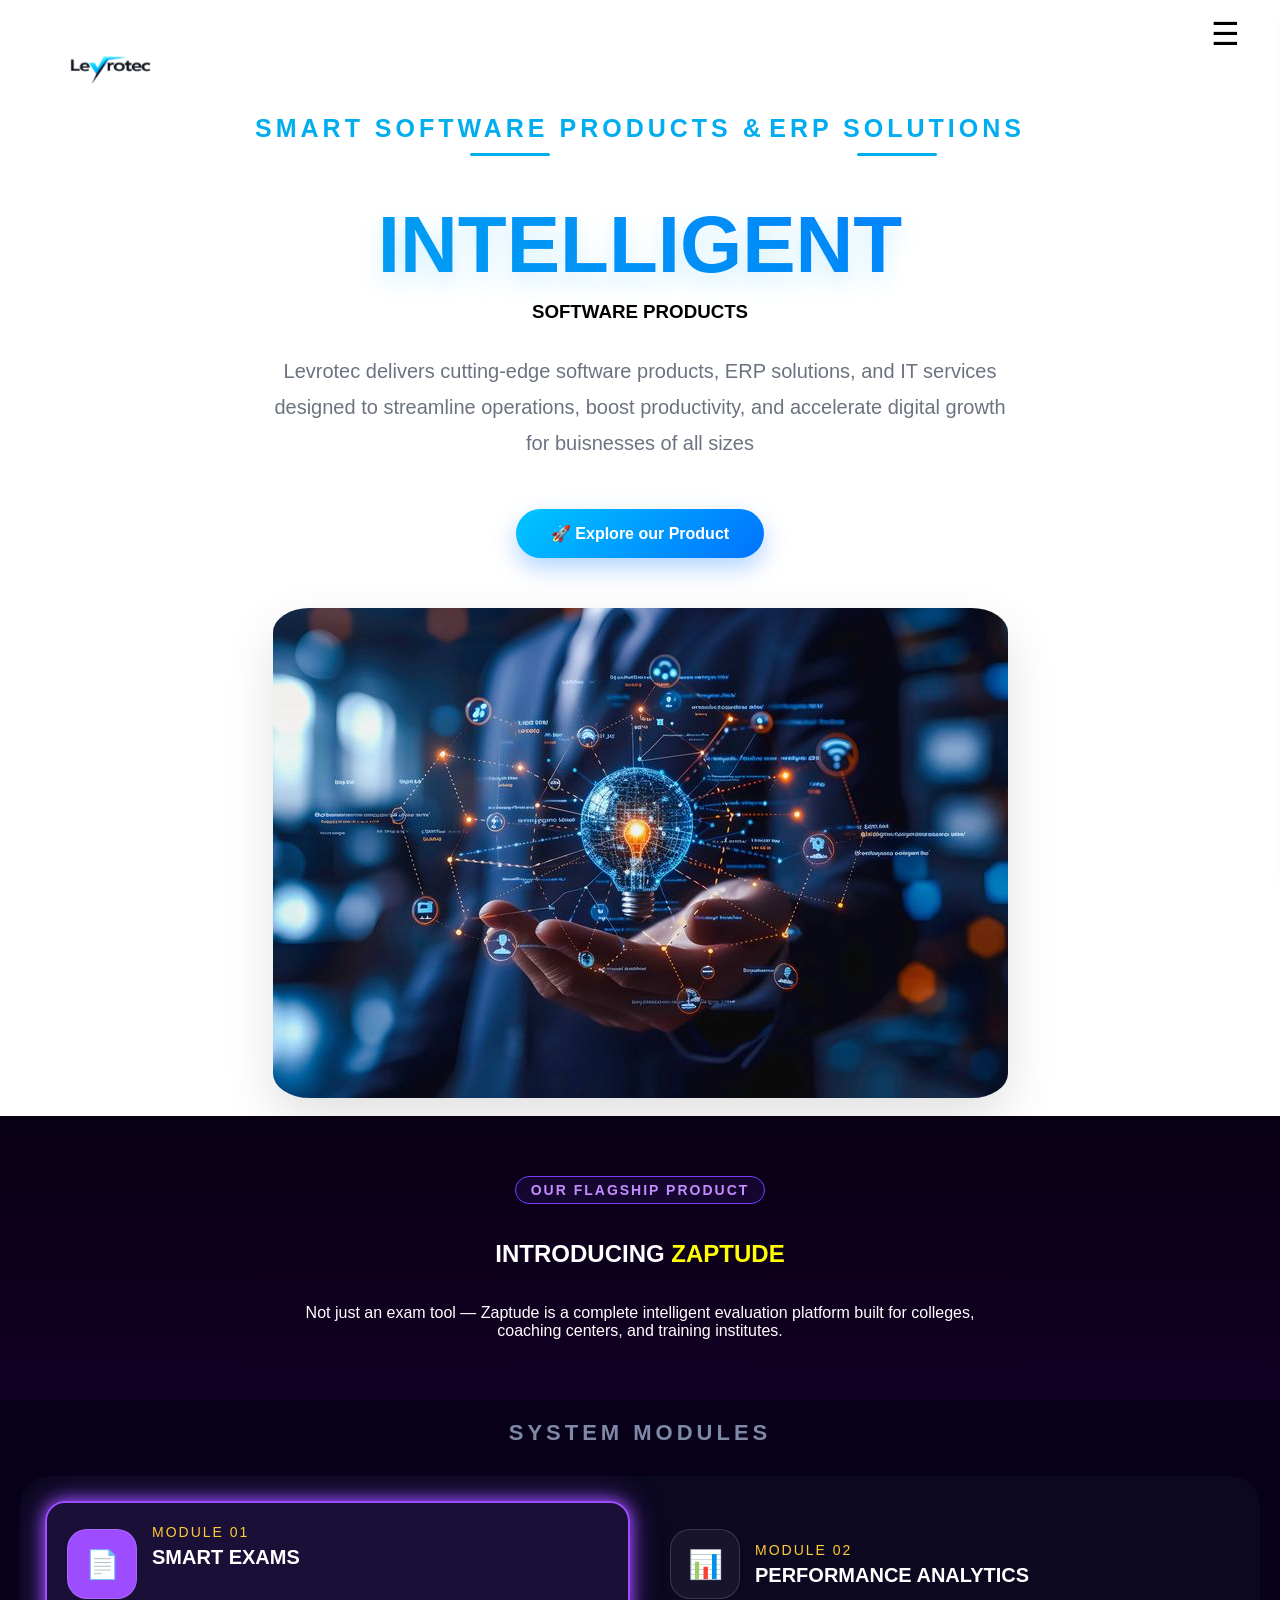
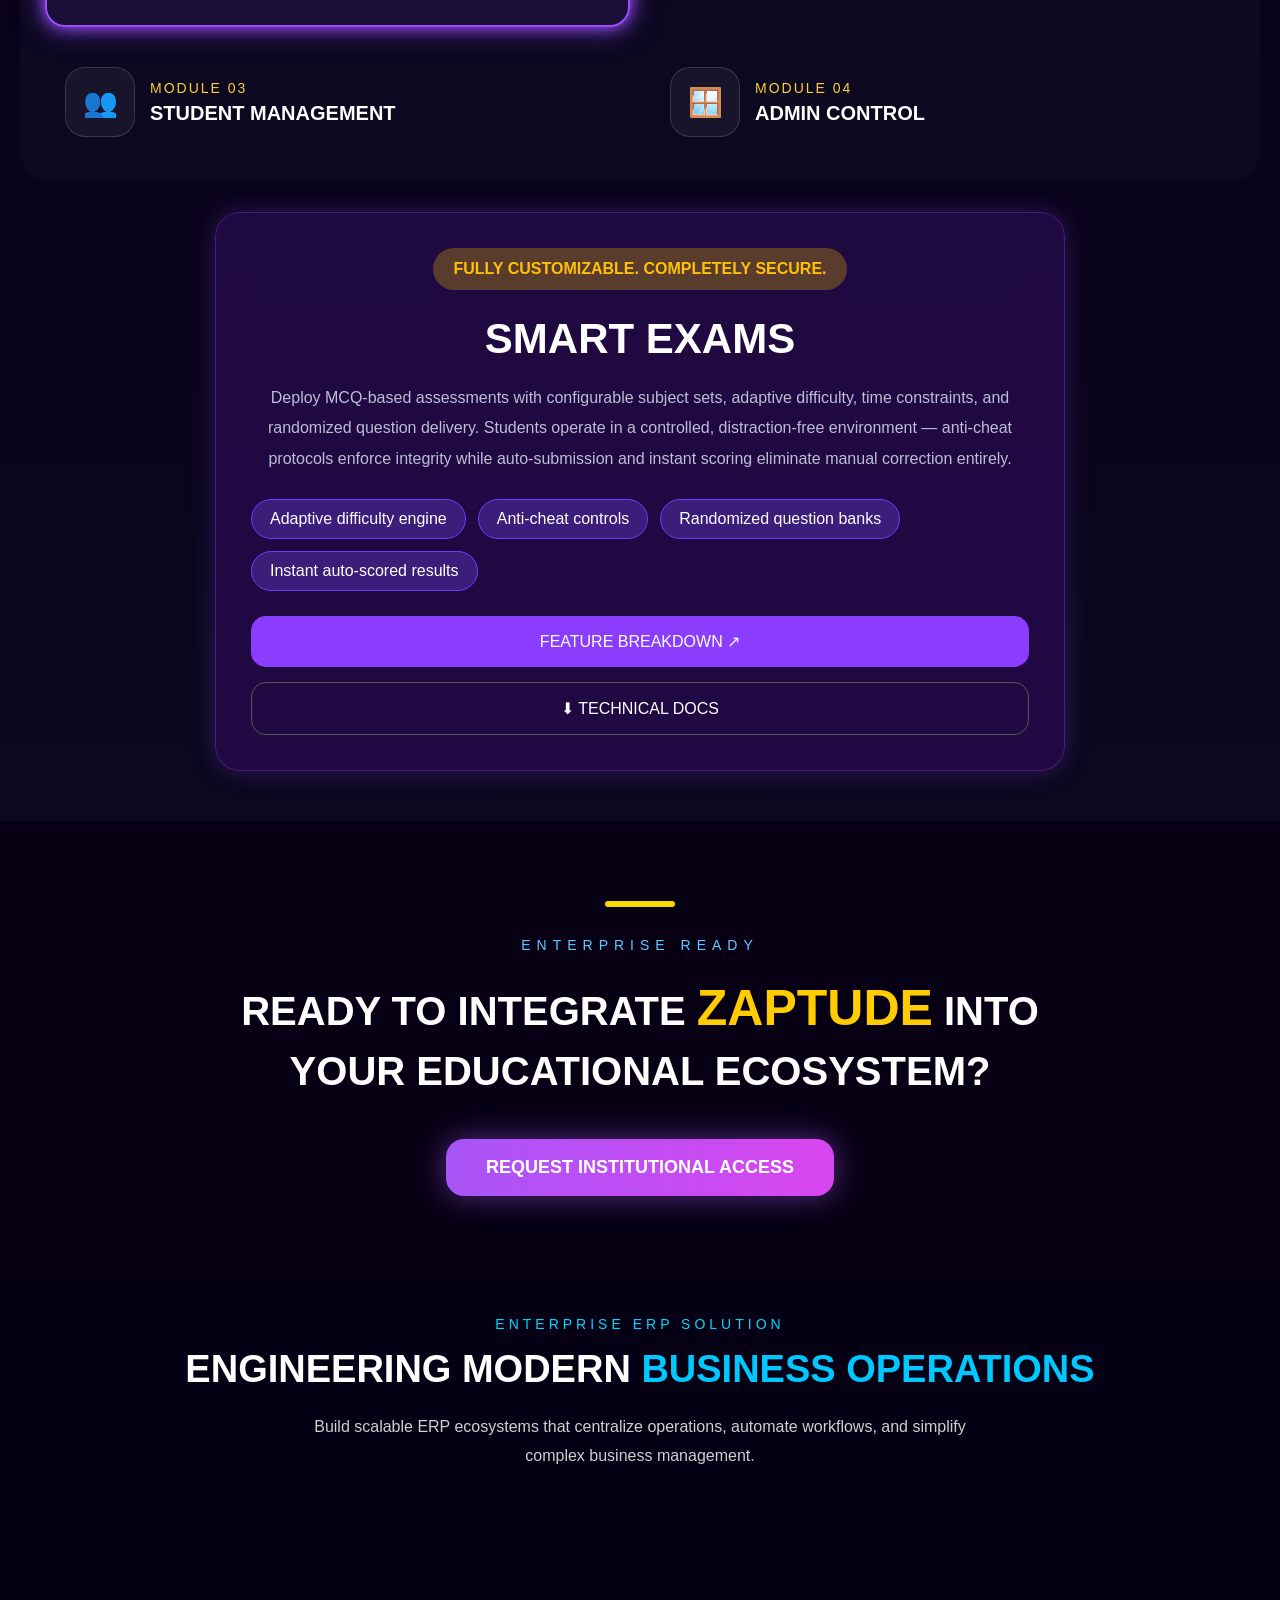
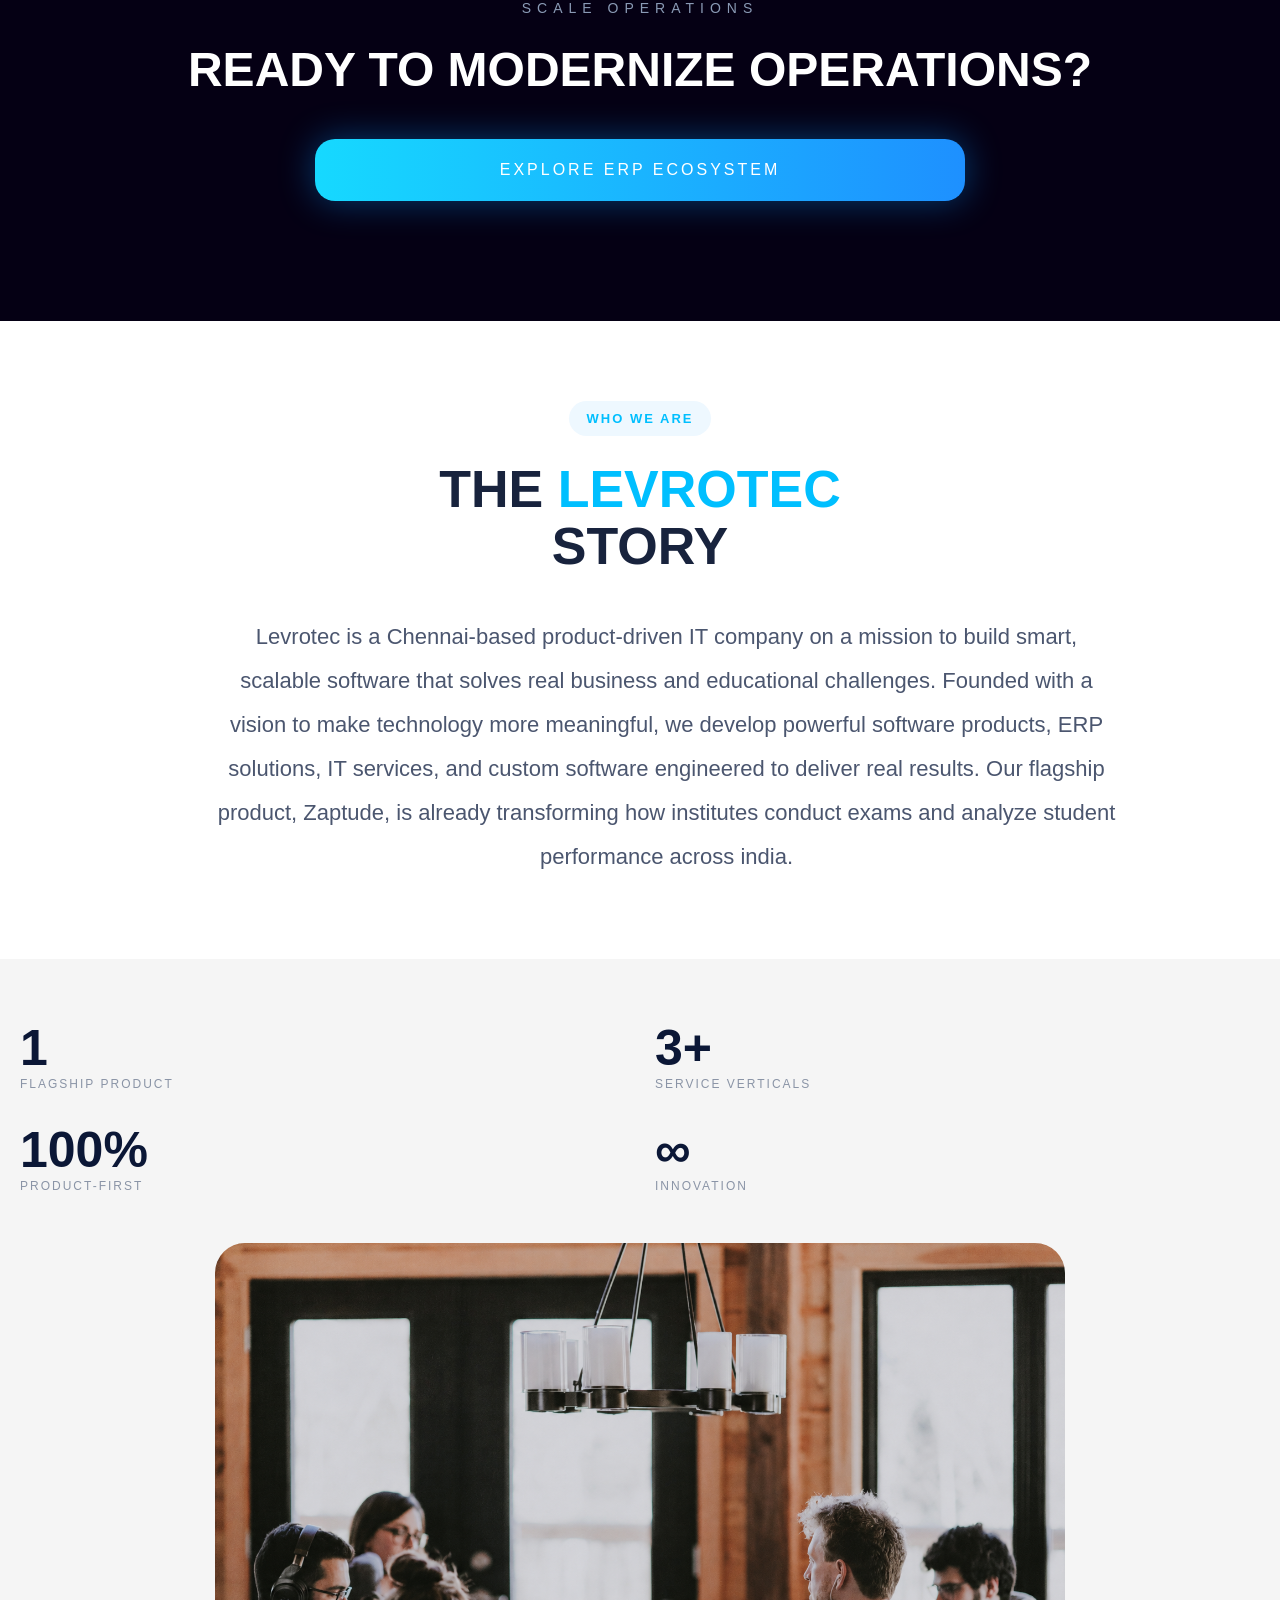
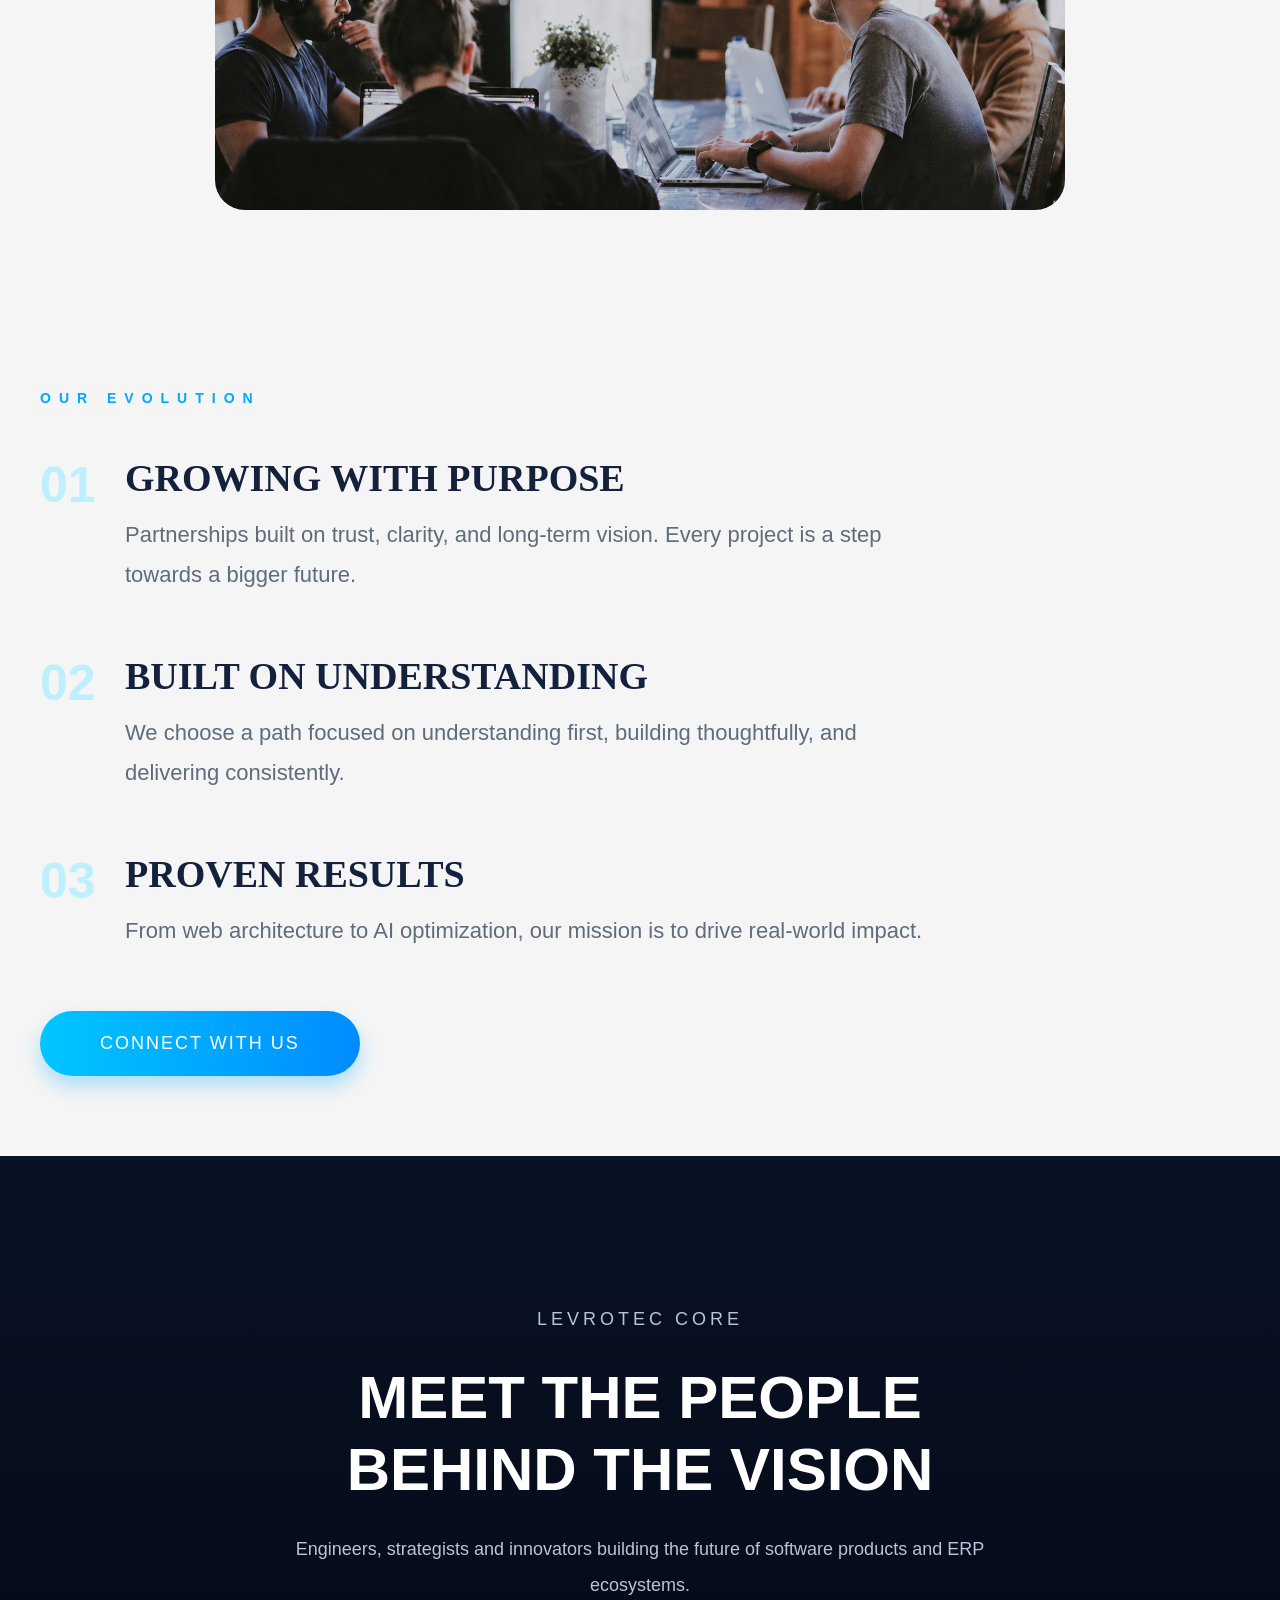
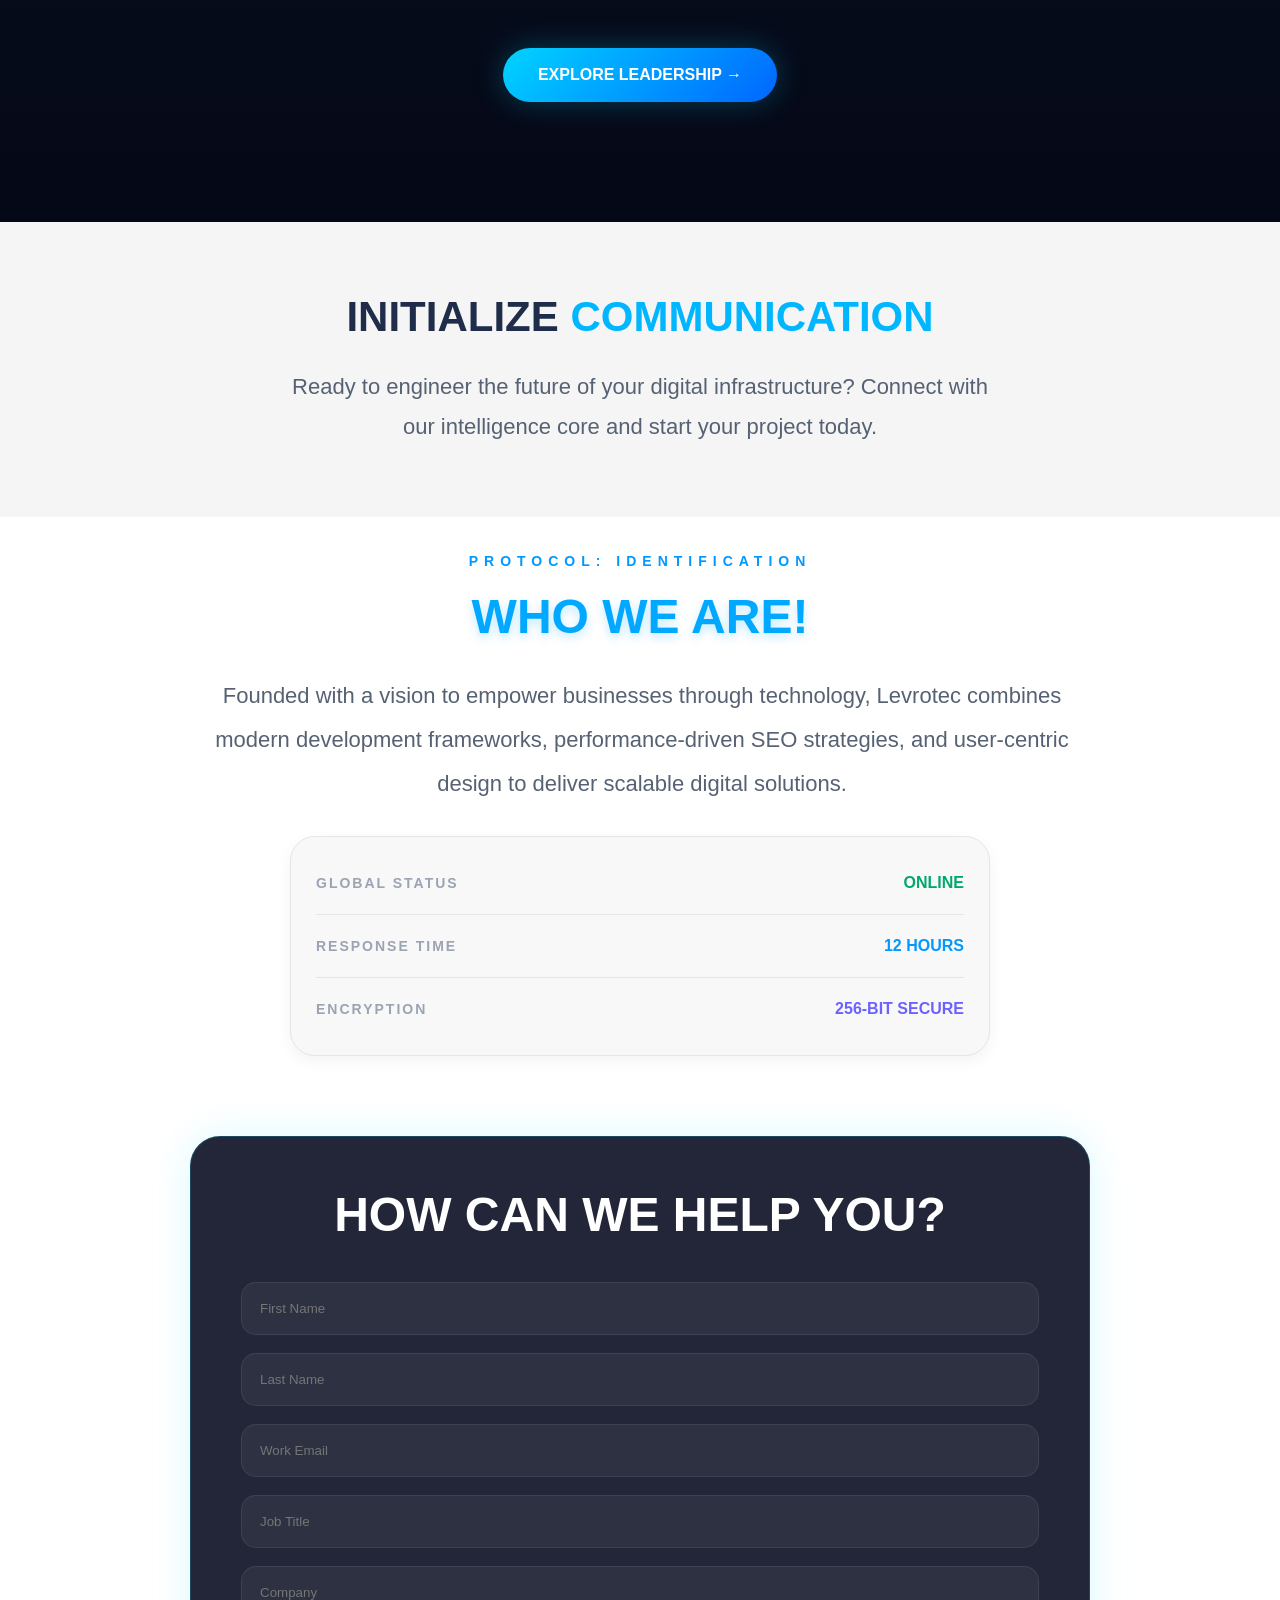
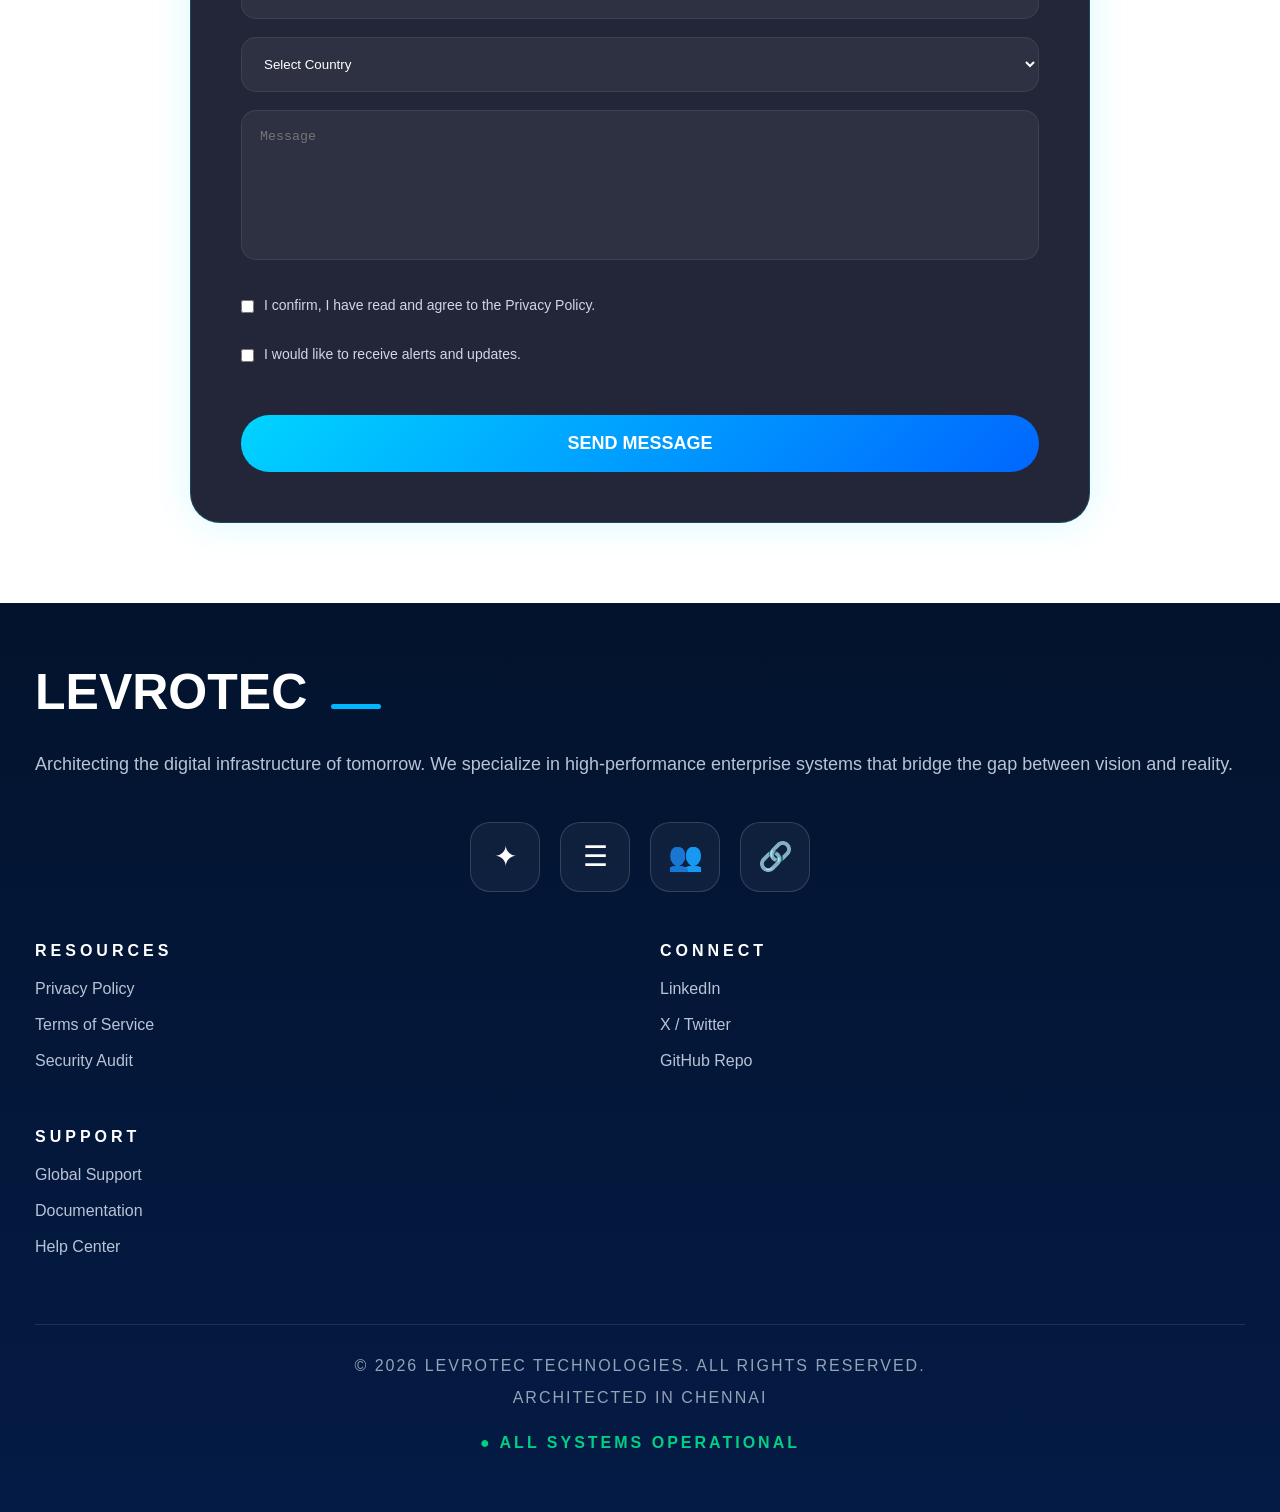
==== home.html @ 3eeb6388 "Add files via upload" ====
<!DOCTYPE html>
<html lang="en">
<head>
    <meta charset="UTF-8">
    <meta name="viewport" content="width=device-width, initial-scale=1.0">
    <title>Connect with Levrotec</title>
    <link rel="stylesheet" href="style.css">
</head>   
<body>
    <header>
        <div id="home" class="logo">
            <img id="logo" src="logo.png" alt="Levrotec">
        </div>

        <div class="menu-btn" onclick="openMenu()">
            ☰
        </div>
    </header>
    <div class="overlay" id="overlay" onclick="closeMenu()"></div>
    <div class="sidebar" id="sidebar">
        <span class="close-btn" onclick="closeMenu()">X</span>
        <ul>
            <li><a href="#home" onclick="closeMenu()">Home</a></li>
            <li><a href="#products" onclick="closeMenu()">Products</a></li>
            <li><a href="#about" onclick="closeMenu()">About us</a></li>
            <li><a href="#contactus" onclick="closeMenu()">Contact</a></li>
        </ul>
        <button class="start-btn">Get Started</button>
    </div><br>
    <center>
        <div class="heading">
            <br>
            <br>
            <h5> SMART SOFTWARE PRODUCTS &</h5>
            <h5> ERP SOLUTIONS </h5>
        </div>
    </center><br>

    <div class="power">
    <center>

        <div class="typing-container">
            <span id="typing"></span>
        </div>

        <div class="intel">
            <h3>INTELLIGENT</h3>
        </div>

        <h3>SOFTWARE PRODUCTS</h3>

    </center>
</div>
    
    <div class="para">
        <p>Levrotec delivers cutting-edge software products, ERP solutions, and IT services designed to streamline operations, boost productivity, and accelerate digital growth for buisnesses of all sizes</p>
    </div><br>
    <center>
        <a href="#products" class="explorebtn" id="explorebtn">
            🚀 Explore our Product
        </a>
    </center>



</body>
    <div class="main">
        <center>
            <img src="main.jpg" alt="Levrotecdiscuss">
        </center>
            <br>
        

            
        <section class="zaptitude hidden" id="products">
                
            <div class="zaptitude-content">
                    
                <div class="flagship-box">
                    OUR FLAGSHIP PRODUCT
                    
                </div>
            </div>
                <br><br>
                    
                <h1>
                    INTRODUCING
                        
                    <span>ZAPTUDE</span>
                    
                </h1>
                    
                <br><br>

                    
                <p>
                    Not just an exam tool — Zaptude is a complete
                    intelligent evaluation platform built for colleges,
                </p>
                <p>
                    coaching centers, and training institutes.
                    
                </p>
                
            </div>
                
            
        
        </section>
        <section class="modules">

                
            <h2 class="module-title">SYSTEM MODULES</h2>

                
            <div class="module-container">

                    
                <div class="module-card active" onclick="showModule(1,this)">
                        
                    <div class="icon-box">📄</div>
                        
                    <div>
                        <span>MODULE 01</span>
                            
                        <h3>SMART EXAMS</h3><br><br>
                        
                    </div>
                    
                </div>
                
                <div class="module-card" onclick="showModule(2,this)">
                        
                    <div class="icon-box">📊</div>
                        
                    <div>
                        <span>MODULE 02</span>
                        
                        <h3>PERFORMANCE ANALYTICS</h3>
                        
                    </div>
                    
                </div>
                    
                <div class="module-card" onclick="showModule(3,this)">
                        
                    <div class="icon-box">👥</div>
                        
                    <div>
                            
                        <span>MODULE 03</span>
                            
                        <h3>STUDENT MANAGEMENT</h3>
                        
                    </div>
                    
                </div>
                    
                    
                <div class="module-card" onclick="showModule(4,this)">
                        
                    <div class="icon-box">🪟</div>
                        
                    <div>
                            
                        <span>MODULE 04</span>
                            
                        <h3>ADMIN CONTROL</h3>
                        
                    </div>
                    
                </div>
                
            </div>

    <!-- Content changes here -->
     
    <div id="module-content" class="content-box">
        
        
        <div class="feature-label">
            
            FULLY CUSTOMIZABLE. COMPLETELY SECURE.
        
        </div>
        
        <h2>SMART EXAMS</h2>
        
        
        <p>
            Deploy MCQ-based assessments with configurable subject sets,
            adaptive difficulty, time constraints, and randomized question
            delivery. Students operate in a controlled, distraction-free
            environment — anti-cheat protocols enforce integrity while
            auto-submission and instant scoring eliminate manual correction
            entirely.
        </p>

        
        <div class="tags">
            <span>Adaptive difficulty engine</span>
            <span>Anti-cheat controls</span>
            <span>Randomized question banks</span>
            <span>Instant auto-scored results</span>
        </div>
        
        
        <a href="#" class="feature-btn">
            FEATURE BREAKDOWN ↗
        
        </a>
        
        <a href="#" class="docs-btn">
        ⬇ TECHNICAL DOCS
    </a>
</div>

</section>


<section class="cta-section">
    
    <div class="line"></div>

    <p class="sub-title">ENTERPRISE READY</p>

    <h2>
        READY TO INTEGRATE
        <span>ZAPTUDE</span>
        INTO YOUR EDUCATIONAL ECOSYSTEM?
    </h2>

    
    <button class="cta-btn" onclick="openWhatsApp()">
    
    
        REQUEST INSTITUTIONAL ACCESS

    </button>


</section>


<section class="erp-section">

    
    <p class="erp-subtitle">ENTERPRISE ERP SOLUTION</p>

    
    <h2 class="erp-title">
        
        ENGINEERING MODERN
        
        <span>BUSINESS OPERATIONS</span>
    
    </h2>

    
    <p class="erp-desc">
        Build scalable ERP ecosystems that centralize operations,
        automate workflows, and simplify complex business management.
    </p>




    
    


    <section class="scale-section">

    
        <p class="scale-subtitle">SCALE OPERATIONS</p>

    
        <h2 class="scale-title">
        
            READY TO MODERNIZE OPERATIONS?
    
        </h2>

    
        <button class="erp-btn">
        
            EXPLORE ERP ECOSYSTEM
    
        </button>


    </section>


</section>


<section id="about" class="story-section">

    
    <span class="story-badge">WHO WE ARE</span>

    
    <h2 class="story-title">
        THE <span>LEVROTEC</span><br>
        STORY
    
    </h2>

    <p class="story-text">
        Levrotec is a Chennai-based product-driven IT company on a mission
        to build smart, scalable software that solves real business and
        educational challenges.

        Founded with a vision to make technology more meaningful, we
        develop powerful software products, ERP solutions, IT services,
        and custom software engineered to deliver real results.
        Our flagship product, Zaptude, is already transforming how institutes
        conduct exams and analyze student performance across india.
    </p>


</section>



<section class="leadership-section">

    
    <div class="stats">
        
        <div class="stat-box">
            <h2>1</h2>
            <p>FLAGSHIP PRODUCT</p>
        </div>

        
        <div class="stat-box">
            <h2>3+</h2>
            <p>SERVICE VERTICALS</p>
        </div>

        
        <div class="stat-box">
            <h2>100%</h2>
            <p>PRODUCT-FIRST</p>
        </div>

        
        <div class="stat-box">
            <h2>∞</h2>
            <p>INNOVATION</p>
        
        </div>
    
    </div>

    
    <div class="leader-image">
        <img src="discuss.png" alt="levrotec team discussion">
        
    
    </div>

    
    


</section>



<section class="evolution-section">

    <p class="evolution-tag">OUR EVOLUTION</p>

    <div class="evolution-item">
        <span class="number">01</span>
        
        <div>
            <h3>GROWING WITH PURPOSE</h3>
            <p>
                Partnerships built on trust, clarity, and long-term vision.
                Every project is a step towards a bigger future.
            </p>
        </div>
    </div>

    <div class="evolution-item">
        <span class="number">02</span>
        
        <div>
            <h3>BUILT ON UNDERSTANDING</h3>
            <p>
                We choose a path focused on understanding first,
                building thoughtfully, and delivering consistently.
            </p>
        </div>
    </div>

    
    <div class="evolution-item">
        
        <span class="number">03</span>
        
        <div>
    
            <h3>PROVEN RESULTS</h3>
            <p>
                From web architecture to AI optimization,
                our mission is to drive real-world impact.
            </p>
        
        </div>
    
    </div>

    
    <a href="#contactus" class="evolution-btn">
        
        CONNECT WITH US
    
    </a>


</section>

<section class="team-preview">

    <p class="team-tag">LEVROTEC CORE</p>

    <h2>
        MEET THE PEOPLE<br>
        BEHIND THE VISION
    </h2>

    <p>
        Engineers, strategists and innovators building
        the future of software products and ERP ecosystems.
    </p>

    <a href="team.html" class="team-btn">
        EXPLORE LEADERSHIP →
    </a>

</section>








<section id="contactus" class="communication-section">

    
    <h2 class="communication-title">
        
        INITIALIZE <span>COMMUNICATION</span>
    
    </h2>

    <p class="communication-text">
        Ready to engineer the future of your digital infrastructure?
        Connect with our intelligence core and start your project today.
    </p>


</section><br><br>



<p id="protocol">PROTOCOL: IDENTIFICATION</p>    

<h2 class="about-title">        
    WHO WE ARE!
    
</h2>


<p class="about-text">

    Founded with a vision to empower businesses through technology,

    Levrotec combines modern development frameworks, performance-driven

    SEO strategies, and user-centric design to deliver scalable

    digital solutions.

</p>


<div class="status-card">

    
    
    <div class="status-row">
        
        <span>GLOBAL STATUS</span>
        <span class="online">ONLINE</span>
    </div>

    
    <div class="status-row">
        <span>RESPONSE TIME</span>
        <span class="response"> 12 HOURS</span>
    </div>

    <div class="status-row">
        <span>ENCRYPTION</span>
        <span class="secure">256-BIT SECURE</span>
    </div>


</div>






<section class="contact-card">

    <h2>HOW CAN WE HELP YOU?</h2>

    <form>
        <input type="text" placeholder="First Name">
        <input type="text" placeholder="Last Name">
        <input type="email" placeholder="Work Email">
        <input type="text" placeholder="Job Title">
        <input type="text" placeholder="Company">

        <select>
            <option>Select Country</option>
            <option>India</option>
            <option>USA</option>
            <option>UK</option>
        </select>

        <textarea placeholder="Message"></textarea>

        <label class="check">
            <input type="checkbox">
            I confirm, I have read and agree to the Privacy Policy.
        </label>

        <label class="check">
            <input type="checkbox">
            I would like to receive alerts and updates.
        </label>

        <button type="submit">SEND MESSAGE</button>
    </form>


</section>



</section>




<footer class="footer">

    <h2>LEVROTEC <span></span></h2>

    <p class="footer-desc">
        Architecting the digital infrastructure of tomorrow.
        We specialize in high-performance enterprise systems
        that bridge the gap between vision and reality.
    </p>

    <div class="footer-icons">
        <div class="icon-box">✦</div>
        <div class="icon-box">☰</div>
        <div class="icon-box">👥</div>
        <div class="icon-box">🔗</div>
    </div>

    <div class="footer-links">

        <div>
            <h4>RESOURCES</h4>
            <a href="#">Privacy Policy</a>
            <a href="#">Terms of Service</a>
            <a href="#">Security Audit</a>
        </div>

        <div>
            <h4>CONNECT</h4>
            <a href="https://www.linkedin.com/company/levrotec/" target="_blank">

                LinkedIn
            </a>
        

            <a href="#">X / Twitter</a>
            <a href="#">GitHub Repo</a>
        </div>

        <div>
            <h4>SUPPORT</h4>
            <a href="#">Global Support</a>
            <a href="#">Documentation</a>
            <a href="#">Help Center</a>
        </div>

    </div>

    <hr>

    <p class="copyright">
        © 2026 LEVROTEC TECHNOLOGIES. ALL RIGHTS RESERVED.
        <br>
        ARCHITECTED IN CHENNAI
    </p>

    <div class="status">
        ● ALL SYSTEMS OPERATIONAL
    </div>

</footer>

</div>


<script>
const logo = document.getElementById("logo");

window.addEventListener("scroll", function() {
    if (window.scrollY > 700) {
        logo.src = "logo-white.png";
    } else {
        logo.src = "logo.png";
    }
});
</script>

    <script src="index.js"></script>
</body>
</html>
---- style.css ----
*{
    margin:0;
    padding:0;
    box-sizing:border-box;
}

html,body{
    width:100%;
    overflow-x:hidden;
    font-family:Arial,sans-serif;
}

header{
    position: fixed;
    top: 0;
    left: 0;
    width: 100%;
    z-index: 9999;
    display:flex;
    align-items:center;
    justify-content:space-between;

    padding:25px 35px;
    
    width:100%;
}

.logo{
    position: relative;
    z-index: 100000;
}

.logo img{
    position: relative;
    width:150px;
    top: -5px;
    height:auto;
    display:block;
    
}

.menu-btn{
    position: fixed;
    right: 40px;
    top: 15px;
    margin-left: auto;
    font-size:32px;
    cursor:pointer;
}


.overlay{
    position: fixed;
    top:0;
    left:0;
    width:100%;
    height:100vh;
    background:rgba(0,0,0,0.3);
    display:none;
    z-index:999;
}

.sidebar{
    position:fixed;
    top:0;
    right:-320px;
    width:300px;
    max-width:80%;
    height:100vh;
    background:#fff;
    border-radius:20px 0 0 20px;
    padding:30px;
    transition:0.4s ease;
    box-shadow:-5px 0 20px rgba(0,0,0,0.15);
    z-index:1000;
}

.sidebar.active{
    right:0;
}

.sidebar ul{
    list-style:none;
    margin-top:50px;
}

.sidebar ul li{
    margin:25px 0;
}

.sidebar ul li a{
    text-decoration:none;
    color:#24344d;
    font-size:20px;
    font-weight:600;
}

.close-btn{
    font-size:25px;
    float:right;
    cursor:pointer;
}

.start-btn{
    width:100%;
    margin-top:40px;
    padding:15px;
    border:none;
    border-radius:15px;
    background:#00AEEF;
    color:white;
    font-size:18px;
    cursor:pointer;
}

@media(max-width:768px){
    .logo img{
        position: fixed;
        
        width:120px;
        height: auto;
        margin-left: -20px;
    }

    .menu-btn{
        position: fixed;
        top: 10px;
        right: 24px;
        z-index: 9999;
        font-size:24px;
    }

    .sidebar{
        width:80%;
        max-width: 300px;
        padding:20px;
        overflow-x: hidden;
    }
}

/* HERO SECTION */

.heading{
    text-align:center;
    margin-top:60px;
}

.heading h5{
    color:#00AEEF;
    font-size:25px;
    font-weight:900;
    letter-spacing:4px;
    text-transform:uppercase;
    position:relative;
    display:inline-block;
}

.heading h5::after{
    content:"";
    display:block;
    width:80px;
    height:3px;
    background:#00AEEF;
    margin:10px auto 0;
    border-radius:10px;
}

.power{
    text-align:center;
    margin-top:25px;
}

.power h4{
    font-size:3rem;
    color:#111827;
    font-family:'Montserrat',sans-serif;
    font-weight:700;
    margin-bottom:10px;
}

.intel h3{
    font-size:5rem;
    font-family:'Montserrat',sans-serif;
    font-weight:900;
    background:linear-gradient(90deg,#00AEEF,#0072ff);
    -webkit-background-clip:text;
    -webkit-text-fill-color:transparent;
    text-shadow:0 10px 25px rgba(0,174,239,.2);
    margin:10px 0;
}

.power > h3{
    font-size:2rem;
    color:#374151;
    font-weight:700;
}

.para{
    max-width:800px;
    margin:30px auto;
    text-align:center;
    font-size:20px;
    line-height:1.8;
    color:#6b7280;
    padding:0 20px;
}

.explorebtn{
    display:inline-block;
    padding:15px 35px;
    background:linear-gradient(135deg,#00c6ff,#0072ff);
    color:white;
    text-decoration:none;
    border-radius:50px;
    font-family:'Poppins',sans-serif;
    font-weight:600;
    box-shadow:0 10px 25px rgba(0,114,255,.3);
    transition:all .3s ease;
}

.explorebtn:hover{
    transform:translateY(-5px) scale(1.05);
    box-shadow:0 15px 35px rgba(0,114,255,.4);
}

.main{
    
    width:100%;
    text-align:center;
    margin-top:50px;
}

.main img:not(.ceo-img):not(.cto-img){
    width:90%;
    max-width:1200px;
    border-radius:25px;
    box-shadow:0 20px 50px rgba(0,0,0,.12);
}

/* FLOATING ANIMATION */

.intel{
    animation:float 3s ease-in-out infinite;
}

@keyframes float{
    0%,100%{
        transform:translateY(0);
    }
    50%{
        transform:translateY(-10px);
    }
}

/* MOBILE */

@media(max-width:768px){

    .heading{
        margin-top:30px;
    }

    .power h4{
        font-size:1.8rem;
    }

    .intel h3{
        font-size:2.8rem;
    }

    .power > h3{
        font-size:1.2rem;
    }

    .para{
        font-size:14px;
    }

    .explorebtn{
        padding:12px 25px;
        font-size:14px;
    }

    .main img:not(.ceo-img):not(.cto-img){
        width:95%;
    }
}
    
.main {
    width: 100%;
    max-width: none;
    text-align: center;
    display: flex;
    flex-direction: column;
    align-items: center;
}
.main img:not(.ceo-img):not(.cto-img){
    width:100%;
    height: auto;
    display: flex;
    border-radius: 5%;
}





.zaptitude{
    background: linear-gradient(180deg, #080014 0%, #120024 100%);
    width: 100%;
    
    color: white;
    padding: 60px 20px;
    box-sizing: border-box;
    
}
.flagship-box{
    display: inline-block;
    padding: 5px 15px;
    border: 1.5px solid #7a3cff;
    border-radius: 30px;
    color: #c58cff;
    font-size: 14px;
    font-weight: 600;
    letter-spacing: 2px;
    background: rgba(122, 60, 255, 0.1);
    backdrop-filter: blur(5px);
}
.zaptitude-content p{
    font-size: 22px;
    text-align: center;
    font-family: 'Segoe UI', Tahoma, Geneva, Verdana, sans-serif;
}
h1 span {
    color: yellow;
}



@keyframes slideUp{
    from{
        opacity:0;
        transform:translateY(100px);
    }
    to{
        opacity:1;
        transform:translateY(0);
    }
}

html {
    scroll-behavior: smooth;
}
/*
.hidden{
    opacity: 0;
    transform: translateY(100px);
    transition: all 1s ease;
}
*/
.show{
    opacity: 1;
    transform: translateY(0);
}

.modules{
    width: 100%;
    margin-top: 0;
    padding:40px 20px;
    background: linear-gradient(180deg, #080014 0%, #120024 100%);
}

.module-title{
    text-align: center;
    color:#7e8aa5;
    letter-spacing:4px;
    font-size:22px;
    margin-bottom:30px;
}

.module-container{
    width: 100%;
    background: rgba(35, 10, 70, 0.9);
    border-radius:30px;
    padding:25px;
    display:grid;
    grid-template-columns:1fr 1fr;
    gap:20px;
}

.module-card{
    display:flex;
    align-items:center;
    gap:15px;
    padding:20px;
    border-radius:20px;
    color:#7e8aa5;
    transition:0.4s;
}

.module-card.active{
    border:2px solid #9d4dff;
    box-shadow:0 0 20px rgba(157,77,255,.5);
    background:rgba(157,77,255,.08);
}

.icon-box{
    width:60px;
    height:60px;
    border-radius:18px;
    background:#1c1838;
    display:flex;
    align-items:center;
    justify-content:center;
    font-size:28px;
}

.active .icon-box{
    background:#9d4dff;
    color:white;
}

.module-card span{
    font-family: Arial, Helvetica, sans-serif;
    color:#ffcc33;
    font-size:14px;
    letter-spacing:2px;
}

.module-card h3{
    font-family: 'Gill Sans', 'Gill Sans MT', Calibri, 'Trebuchet MS', sans-serif;
    margin-top:5px;
    font-size:20px;
    color:white;
}
@media (max-width:768px){

  .module-container{
      padding:15px;
      gap:12px;
  }

  .module-card{
      padding:10px;
      gap:8px;
  }

  .icon-box{
      width:40px;
      height:40px;
      font-size:18px;
  }

  .module-card span{
      font-size:10px;
  }

  .module-card h3{
      font-size:12px;
      line-height:1.2;
  }

  .modules{
      padding:20px 10px;
  }

  
  .module-title{
      font-size:18px;
      margin-bottom:15px;
  }
}

.modules{
    width: 100vw;
    margin: 0;
    background:linear-gradient(180deg,#080019,#0b0820);
    padding:20px;
    box-sizing: border-box;
    overflow: hidden;
}

.module-container{
    width: 100%;
    max-width: none;
    margin: 0;
    background:#0b0820;
    
}






.content-box{
    width: 95%;
    max-width: 850px;
    margin: 30px auto;
    padding: 25px;
    background: rgba(35,10,70,0.95);
    border: 1px solid rgba(157,77,255,.3);
    border-radius: 30px;
    color: white;
    text-align: center;
    box-shadow: 0 0 25px rgba(157,77,255,.25);
}

.module-card{
    cursor:pointer;
    transition:all 0.4s ease;
}

.module-card.active{
    border:2px solid #9d4dff;
    box-shadow:
        0 0 15px #9d4dff,
        0 0 30px rgba(157,77,255,.6);
    background:rgba(157,77,255,.1);
}

.content-box{
    width: 95%;
    max-width: 850px;
    margin-top:30px;
    padding:35px;
    background:rgba(35,10,70,.9);
    border-radius:25px;
    color:white;
}

.feature-label{
    display:inline-block;
    padding:12px 20px;
    border-radius:30px;
    background:#5a3c2c;
    color:#ffc107;
    font-weight:bold;
    margin-bottom:25px;
}

.content-box h2{
    font-size:42px;
    margin-bottom:20px;
}

.content-box p{
    color:#bdbdd6;
    line-height:1.9;
}

.tags{
    display:flex;
    flex-wrap:wrap;
    gap:12px;
    margin:25px 0;
}

.tags span{
    padding:10px 18px;
    border-radius:25px;
    background:#3d1d7a;
    border:1px solid #6d3cff;
}

.feature-btn,
.docs-btn{
    display:block;
    text-align:center;
    text-decoration:none;
    padding:16px;
    border-radius:15px;
    margin-top:15px;
}

.feature-btn{
    background:#8b3dff;
    color:white;
}

.docs-btn{
    border:1px solid #555;
    color:white;
}


@media (max-width:768px){

    .modules{
        width:100%;
        padding:20px 0px;
        margin: 0;
        overflow: hidden;
    }

    .module-container{
        width:100%;
        display: grid;
        grid-template-columns: 1fr 1fr;
        gap: 10px;
    }

    .content-box{
        width:95%;
        max-width:95%;
        padding:20px;
        margin:20px auto;
    }

    .content-box h2{
        font-size:28px;
        word-break:break-word;
    }

    .feature-label{
        width:100%;
        text-align:center;
    }
}




.module-card,
.module-title,
.modules-container,
.content-box{
    animation: slideUp 1s ease;
}


.cta-section{
    width: 100%;
    
    background:#070014;
    padding:80px 20px;
    text-align:center;
}

.line{
    width:70px;
    height:6px;
    background:#ffd700;
    border-radius:10px;
    margin:0 auto 30px;
}

.sub-title{
    color:#5ecbff;
    letter-spacing:6px;
    font-size:14px;
    margin-bottom:20px;
}

.cta-section h2{

    color:#fff;
    font-size:40px;
    max-width:800px;
    margin:0 auto 40px;
    line-height:1.4;
    font-weight:700;
}

.cta-section h2 span{
    font-size: 50px;
    color:#ffcc00;
}

.cta-btn{
    background:linear-gradient(90deg,#a855f7,#d946ef);
    color:white;
    border:none;
    padding:18px 40px;
    border-radius:18px;
    font-size:18px;
    font-weight:600;
    cursor:pointer;
    box-shadow:0 0 30px rgba(168,85,247,.5);
    transition:.3s;
}

.cta-btn:hover{
    transform:translateY(-3px);
}



/* erp */

.erp-section{
    width: 100%;
    padding:40px;
    text-align:center;
    background:#050014;
    margin-bottom: none;
    
}

.erp-subtitle{
    color:#00d9ff;
    letter-spacing:4px;
    font-size:14px;
    margin-bottom:15px;
}

.erp-title{
    color:white;
    font-size:38px;
    line-height:1.2;
}

.erp-title span{
    color:#00c8ff;
}

.erp-desc{
    color:#cfcfcf;
    max-width:700px;
    margin:20px auto 50px;
    line-height:1.8;
}
 
.erp-quote-card{
    margin-top: 0;
    width: 80%;
    margin: 40px auto;
    padding: 30px 15px 20px;
    position: relative;

    background:rgba(5,15,40,0.9);
    border: 2px solid rgba(120, 80, 255, 0.25);
    border-radius: 30px;

    text-align: center;
    color: white;

    box-shadow:
    0 0 25px rgba(120,80,255,.2),
    inset 0 0 20px rgba(255,255,255,.02);
}

.quote-img-container{
    width:120px;
    height:120px;
    border-radius:50%;
    overflow:hidden;
    margin:0 auto 25px;
    border:3px solid #00d9ff;
    display:flex;
    justify-content:center;
    align-items:center;
    transform: rotate(90deg);
    
}

.quote-img{
    width:120px;
    height:120px;
    border-radius:50%;
    object-fit:cover;
    object-position: center;
    display:block;
    margin-left: 30px;
    transform: scale(2.2);
    


}

.quote-text{
    color:white;
    font-size:30px;
    line-height:1.8;
    font-style:italic;
}

.quote-text span{
    color:#00cfff;
    font-weight:bold;
    border-bottom:2px solid #00cfff;
}

.quote-author{
    margin-top:25px;
    color:#8fa2c9;
    letter-spacing:4px;
    font-size:14px;
}


/* mobile */


@media (max-width: 768px){

    .erp-quote-card{
        padding:30px 20px;
    }

    .quote-img-container{
        width: 90px;
        height: 90px;
        margin-bottom: 20px;
    }

    .quote-text{
        color: white;
        font-size: 14px;
        line-height: 1.8;
    }

    .quote-author{
        font-size: 11px;
        letter-spacing: 3px;
    }
}

/* scale */

.scale-section{
    background:#050014;
    text-align:center;
    padding:80px 10px;
}

.scale-subtitle{
    color:#8a9ab5;
    letter-spacing:6px;
    font-size:14px;
    margin-bottom:25px;
}

.scale-title{
    color:white;
    font-size:48px;
    line-height:1.2;
    margin-bottom:40px;
}

.erp-btn{
    border:none;
    color:white;
    font-size:16px;
    letter-spacing:3px;
    padding:22px 40px;
    width:90%;
    max-width:650px;
    border-radius:20px;
    cursor:pointer;

    margin-bottom: none;
    background:linear-gradient(
        90deg,
        #16d9ff,
        #1e90ff
    );

    box-shadow:0 0 35px rgba(0,150,255,0.4);
}

@media(max-width:768px){

    .scale-title{
        font-size:28px;
    }

    .erp-btn{
        font-size:14px;
        padding:18px 25px;
        border-radius:18px;
    }
}


/* story */


.story-section{
    text-align: center;
    background:#ffffff;
    padding:80px 35px;
}

.story-badge{
    display:inline-block;
    padding:10px 18px;
    border-radius:30px;
    background:#eef8ff;
    color:#00bfff;
    font-size:13px;
    letter-spacing:2px;
    font-weight:600;
}

.story-title{
    margin-top:25px;
    font-size:52px;
    line-height:1.1;
    color:#18233d;
}

.story-title span{
    color:#00bfff;
}

.story-text{
    margin-left: 15%;
    margin-top:40px;
    color:#4b566f;
    font-size:22px;
    line-height:2;
    max-width:900px;
}

@media(max-width:768px){

    .story-section{
        width: 100%;
        padding:15px 15px;
        margin-top: -50px;
    }

    .story-title{
        font-size:34px;
    }

    .story-text{
        margin-right: 10%;
        font-size:16px;
        line-height:1.9;
    }

    .story-badge{
        font-size:11px;
    }
}

.story-title,
.story-text,
.story-badge {
    animation: slideUp 1s ease;
}



/*lead */

.leadership-section{
    width: 100%;
    background:#f5f5f5;
    padding:60px 20px;
    box-sizing: border-box;
}

.stats{
    display:grid;
    grid-template-columns:repeat(2,1fr);
    gap:30px;
    margin-bottom:50px;
}

.stat-box h2{
    font-size:50px;
    color:#0b1736;
}

.stat-box p{
    font-size:12px;
    letter-spacing:2px;
    color:#8a94a6;
}

.leader-image{
    width:100%;
    margin:0 auto 40px;
    text-align:center;
}

.leader-image img{
    width:100%;
    max-width:850px;
    height:auto;
    display:block;
    margin:0 auto;
    border-radius:30px;
}



.quote-card2{
    width: 80%;
    margin-left: 10%;
    background:white;
    border:2px solid #bcecff;
    border-radius:35px;
    padding:40px 25px;
    text-align:center;
    box-shadow:0 10px 30px rgba(0,170,255,.1);
}



.quote-text span{
    color:#00a8ff;
    font-weight:bold;
    border-bottom:2px solid #00a8ff;
}

.quote-author{
    margin-top:25px;
    color:#98a2b3;
    letter-spacing:4px;
    font-size:14px;
}

@media(max-width:768px){

    .quote-card2{
        padding:30px 20px;
    }

    .quote-text{
        font-size:18px;
        line-height:1.7;
    }

    .quote-author{
        font-size:11px;
        letter-spacing:2px;
    }

    .stat-box h2{
        font-size:40px;
    }
}



@media (max-width: 768px) {

    .leadership-section{
        width:100%;
        padding: 40px 15px;
        box-sizing: border-box;
    }

    .leader-image{
        width: 100%;
        margin: 20px auto;
    }

    .leader-image img{
        width: 100%;
        height: auto;
        display: block;
        object-fit: cover;
        border-radius: 25px;
    }

    
}


.evolution-section{
    width: 105%;
    background:#f5f5f5;
    padding:80px 40px;
}

.evolution-tag{
    color:#00a8ff;
    letter-spacing:8px;
    font-size:14px;
    font-weight:600;
    margin-bottom:50px;
}

.evolution-item{
    display:flex;
    gap:25px;
    margin-bottom:60px;
}

.evolution-item premium{
    color: #0B1736;
}

.number{
    font-size:50px;
    font-weight:700;
    color:#bdefff;
    min-width:60px;
}

.evolution-item h3{
    font-size:38px;
    color:#14213d;
    margin-bottom:15px;
    font-family:cursive;
}

.evolution-item p{
    font-size:22px;
    line-height:1.8;
    color:#5f6c7b;
    max-width:800px;
}

.evolution-btn{
    display:inline-block;
    background:linear-gradient(90deg,#00c6ff,#008cff);
    color:white;
    text-decoration:none;
    padding:22px 60px;
    border-radius:50px;
    font-size:18px;
    letter-spacing:2px;
    box-shadow:0 10px 20px rgba(0,170,255,.3);
    transition:.3s;
}

.evolution-btn:hover{
    transform:translateY(-3px);
}

@media(max-width:768px){

    .evolution-section{
        width: 100%;
        padding:60px 20px;
    }

    .evolution-item{
        gap:15px;
        margin-bottom:40px;
    }

    .number{
        font-size:34px;
        min-width:40px;
    }

    .evolution-item h3{
        font-size:22px;
    }

    .evolution-item p{
        font-size:16px;
        line-height:1.8;
    }

    .evolution-btn{
        width:100%;
        text-align:center;
        padding:18px;
        font-size:16px;
    }
}



.quote-img-container3{
    width:90px;
    height:90px;
    margin:0 auto 25px;
    border-radius:50%;
    overflow:hidden;
    border:3px solid #d6d9ff;
    box-shadow:0 4px 15px rgba(0,0,0,0.08);
}



/* Mobile Responsive */




.communication-section{
    width: 100%;
    text-align:center;
    padding:70px 20px;
    background:#f5f5f5;
}

.communication-title{
    font-size:42px;
    font-weight:800;
    color:#1f2d4a;
    margin-bottom:25px;
    line-height:1.2;
}

.communication-title span{
    color:#00b7ff;
}

.communication-text{
    max-width:700px;
    margin:0 auto;
    font-size:22px;
    line-height:1.8;
    color:#566273;
}

/* Mobile */
@media(max-width:768px){

    .communication-section{
        padding:50px 20px;
    }

    .communication-title{
        font-size:28px;
    }

    .communication-text{
        font-size:16px;
        line-height:1.8;
    }
}


.about-section{
    width: 105%;
    background:#f5f5f5;
    padding:80px 30px;
}

#protocol {
    
    text-align: center;
    color:#0099ff;
    letter-spacing:6px;
    font-size:14px;
    font-weight:700;
    margin-bottom:20px;
}

.about-title{
    text-align: center;
    color:#00a8ff;
    font-size:48px;
    font-weight:700;
    margin-bottom:30px;
    text-shadow:0 4px 10px rgba(0,168,255,0.25);
}


.about-text{
    text-align: center;
    font-size:22px;
    line-height:2;
    margin-left: 15%;
    color:#566273;
    max-width:900px;
}



@media(max-width:768px){

    .about-section{
        width: 100%;
        padding:60px 20px;
    }

    .protocol {
        background:#f5f5f5;
        font-size:12px;
        letter-spacing:4px;
    }

    .about-title{
        font-size:34px;
    }

    .about-text{
        margin-right: 10%;
        font-size:16px;
        line-height:1.9;
    }
}


.status-card{
    background:#f8f8f8;
    border:1px solid #e5e5e5;
    border-radius:25px;
    padding:15px 25px;
    width:90%;
    max-width:700px;
    margin:30px auto;
    box-shadow:0 5px 15px rgba(0,0,0,0.05);
}

.status-row{
    display:flex;
    justify-content:space-between;
    align-items:center;
    padding:22px 0;
    border-bottom:1px solid #e5e5e5;
}

.status-row:last-child{
    border-bottom:none;
}

.status-row span:first-child{
    color:#9aa4b3;
    font-size:14px;
    letter-spacing:2px;
    font-weight:600;
}

.online{
    color:#00a86b;
    font-size:16px;
    font-weight:700;
}

.response{
    color:#0099ff;
    font-size:16px;
    font-weight:700;
}

.secure{
    color:#6c63ff;
    font-size:16px;
    font-weight:700;
}

@media(max-width:768px){

    .status-card{
        width:90%;
        padding:10px 20px;
    }

    .status-row{
        padding:18px 0;
    }

    .status-row span:first-child{
        font-size:12px;
    }

    .online,
    .response,
    .secure{
        font-size:14px;
    }
}


.leader-card{
    width:90%;
    max-width:700px;
    margin:40px auto;
    background:#f8f8f8;
    border:2px solid #bcecff;
    border-radius:35px;
    padding:40px 25px;
    text-align:center;
    box-shadow:0 8px 20px rgba(0,0,0,0.05);
}

.leader-img{
    width:90px;
    height:90px;
    margin:0 auto 25px;
    border-radius:50%;
    overflow:hidden;
    border:3px solid #bcecff;
}

.leader-img img{
    width:100%;
    height:100%;
    object-fit:cover;
}

.leader-quote{
    font-size:30px;
    line-height:1.8;
    color:#2d3a4f;
    font-style:italic;
}

.leader-quote span{
    color:#00a8ff;
    font-weight:bold;
    border-bottom:2px solid #00a8ff;
}

.leader-author{
    margin-top:25px;
    color:#98a2b3;
    letter-spacing:4px;
    font-size:14px;
    font-weight:600;
}

.leader-btn{
    display:block;
    margin:30px auto 0;
    width:90%;
    padding:15px;
    border:2px solid #bcecff;
    border-radius:30px;
    text-decoration:none;
    color:#00a8ff;
    font-weight:700;
    letter-spacing:2px;
}

@media(max-width:768px){

    .leader-card{
        width:90%;
        padding:30px 20px;
    }

    .leader-quote{
        font-size:18px;
        line-height:1.7;
    }

    .leader-author{
        font-size:11px;
        letter-spacing:2px;
    }

    .leader-img{
        width:70px;
        height:70px;
    }
}


.contact-card{

    max-width:900px;
    margin:80px auto;
    padding:50px;

    background:rgba(10,15,35,.90);

    backdrop-filter:blur(20px);

    border:1px solid rgba(0,212,255,.2);

    border-radius:30px;

    box-shadow:
    0 0 40px rgba(0,212,255,.15);

    color:white;
}

.contact-card h2{

    text-align:center;

    font-size:48px;

    margin-bottom:40px;

    color:#fff;
}

.contact-card input,
.contact-card select,
.contact-card textarea{

    width:100%;

    padding:18px;

    margin-bottom:18px;

    border:none;

    border-radius:15px;

    background:rgba(255,255,255,.05);

    color:white;

    border:1px solid rgba(255,255,255,.08);

    box-sizing:border-box;
}

.contact-card input:focus,
.contact-card select:focus,
.contact-card textarea:focus{

    outline:none;

    border-color:#00d4ff;

    box-shadow:
    0 0 20px rgba(0,212,255,.3);
}

.contact-card textarea{

    min-height:150px;

    resize:none;
}

.check{

    display:flex;

    align-items:flex-start;

    gap:10px;

    color:#cfd8e6;

    margin:15px 0;

    font-size:14px;
}

.check input{

    width:auto;

    margin-top:3px;
}

.contact-card button{

    width:100%;

    padding:18px;

    margin-top:20px;

    border:none;

    border-radius:50px;

    background:
    linear-gradient(
    135deg,
    #00d4ff,
    #0066ff
    );

    color:white;

    font-size:18px;

    font-weight:600;

    cursor:pointer;

    transition:.3s;
}

.contact-card button:hover{

    transform:translateY(-3px);

    box-shadow:
    0 0 25px rgba(0,212,255,.5);
}

@media(max-width:768px){

    .contact-card{
        width:90%;
        padding:30px 20px;
    }

    .contact-card h2{
        font-size:28px;
    }

    .contact-card input,
    .contact-card select,
    .contact-card textarea{
        padding:15px;
        font-size:15px;
    }
}


.footer{
    width: 100%;
    background:linear-gradient(180deg,#03132d,#041b45);
    padding:60px 35px;
    color:white;
}

.footer h2{
    font-size:50px;
    margin-bottom:25px;
}

.footer h2 span{
    display:inline-block;
    width:50px;
    height:5px;
    background:#00b7ff;
    border-radius:20px;
    margin-left:10px;
}

.footer-desc{
    color:#b8c4d6;
    line-height:2;
    font-size:18px;
    margin-bottom:40px;
}

.footer-icons{
    justify-content: center;
    align-items: center;
    word-spacing: 10%;
    display:flex;
    gap:20px;
    margin-bottom:50px;
    width: 100%;
}

.icon-box{
    width:70px;
    height:70px;
    border-radius:20px;
    border:1px solid rgba(255,255,255,.15);
    background:rgba(255,255,255,.05);
    display:flex;
    align-items:center;
    justify-content:center;
    font-size:28px;
}

.footer-links{
    display:grid;
    grid-template-columns:repeat(2,1fr);
    gap:40px;
}

.footer-links h4{
    letter-spacing:4px;
    margin-bottom:20px;
}

.footer-links a{
    display:block;
    color:#b8c4d6;
    text-decoration:none;
    margin-bottom:18px;
}

.footer hr{
    border:none;
    height:1px;
    background:rgba(255,255,255,.1);
    margin:50px 0 25px;
}

.copyright{
    text-align:center;
    color:#94a3b8;
    letter-spacing:2px;
    line-height:2;
}

.status{
    text-align:center;
    margin-top:20px;
    color:#00d084;
    font-weight:600;
    letter-spacing:3px;
}

@media(max-width:768px){

    .footer{
        width: 100%;
        padding:50px 25px;
    }

    .footer h2{
        font-size:34px;
    }

    .footer-desc{
        font-size:16px;
    }

    .footer-links{
        grid-template-columns:1fr 1fr;
    }

    .icon-box{
        width:60px;
        height:60px;
        font-size:24px;
    }
}


/* animation */

.reveal {
    opacity: 0;
    transform: translateY(60px);
    transition: all 0.4s ease;
}

.reveal.show {
    opacity: 1;
    transform: translateY(0);
}




.team-preview{
    width: 100%;
    padding:120px 20px;
    text-align:center;
    background:
    linear-gradient(
    180deg,
    #081224,
    #050816
    );
}

.team-tag{
    color:#00d4ff;
    font-family:'Orbitron',sans-serif;
    letter-spacing:4px;
    font-size:14px;
}

.team-preview h2{
    margin-top:20px;
    font-size:60px;
    color:white;
    line-height:1.2;
}

.team-preview p{
    max-width:700px;
    margin:25px auto;
    color:#b8c4d8;
    line-height:2;
    font-size:18px;
}

.team-btn{
    display:inline-block;
    margin-top:20px;
    padding:18px 35px;
    border-radius:50px;
    text-decoration:none;
    color:white;
    font-weight:600;

    background:
    linear-gradient(
    135deg,
    #00d4ff,
    #0066ff
    );

    box-shadow:
    0 0 30px rgba(0,212,255,.25);

    transition:.4s ease;
}

.team-btn:hover{
    transform:translateY(-5px);

    box-shadow:
    0 0 40px rgba(0,212,255,.5);
}

/* MOBILE */

@media(max-width:768px){

    .team-preview{
        padding:80px 20px;
    }

    .team-preview h2{
        font-size:36px;
    }

    .team-preview p{
        font-size:16px;
    }

}


/* ==========================
   LEVROTEC CORE TEAM
========================== */

.ceo-card,
.cto-card,
.erp-quote-card,
.quote-card2,

.leader-card{

    background:rgba(10,15,35,.85);

    backdrop-filter:blur(20px);

    border:1px solid rgba(0,212,255,.15);

    border-radius:30px;

    padding:35px;

    text-align:center;

    transition:.4s ease;

    position:relative;

    overflow:hidden;

    margin:30px auto;

    max-width:700px;

    box-shadow:
    0 10px 40px rgba(0,0,0,.35);
}

.quote-card3{
    background:rgba(10,15,35,.85);
    backdrop-filter:blur(20px);
    border:1px solid rgba(0,212,255,.15);
    border-radius:30px;
    padding:35px;
    text-align:center;
    transition:.4s ease;
    position:relative;
    overflow:hidden;
    margin:30px auto;
    max-width:700px;
    box-shadow:
    0 10px 40px rgba(0,0,0,.35);
}

/* TOP GLOW LINE */

.ceo-card::before,
.cto-card::before,
.erp-quote-card::before,
.quote-card2::before,
.quote-card3::before,
.leader-card::before{

    content:"";

    position:absolute;

    top:0;
    left:0;

    width:100%;
    height:3px;

    background:
    linear-gradient(
    90deg,
    #00d4ff,
    #6c63ff
    );
}

/* HOVER */

.ceo-card:hover,
.cto-card:hover,
.erp-quote-card:hover,
.quote-card2:hover,
.quote-card3:hover,
.leader-card:hover{

    transform:
    translateY(-10px);

    border-color:#00d4ff;

    box-shadow:
    0 0 35px rgba(0,212,255,.25);
}

/* IMAGES */

.ceo-img,
.cto-img,

.quote2-img {

    width: 160px;
    height: 160px;

    border-radius: 50%;

    object-fit: cover;
    object-position: center top;

    display: block;
    margin: 0 auto 25px;

    border: 4px solid #00d4ff;

    box-shadow:
        0 0 20px rgba(0,212,255,.5);
}

.ceo-card:hover .ceo-img,
.cto-card:hover .cto-img,
.erp-quote-card:hover,
.quote-card2:hover .quote2-img,
.quote-card3:hover img,
.leader-card:hover img{

    transform:scale(1.08);
}

/* QUOTES */

.ceo-content p,
.cto-card p,
.quote-text,
.quote-text3,
.leader-quote{

    margin-top:25px;

    color:#d7e4ff;

    line-height:1.9;

    font-size:19px;
}

.ceo-content span,
.cto-card span,
.quote-text span,
.quote-text3 span,
.leader-quote span{

    color:#00d4ff;

    font-weight:700;
}

/* NAME */

.ceo-content h4,
.cto-card h4,
.quote-author,
.leader-author{

    margin-top:25px;

    color:#00d4ff;

    font-size:14px;

    letter-spacing:3px;

    font-weight:600;
}

/* BUTTON */

.leader-btn{

    display:inline-block;

    margin-top:25px;

    padding:14px 28px;

    border-radius:40px;

    text-decoration:none;

    color:white;

    background:
    linear-gradient(
    135deg,
    #00d4ff,
    #0066ff
    );

    transition:.3s;
}

.leader-btn:hover{

    transform:translateY(-4px);

    box-shadow:
    0 0 25px rgba(0,212,255,.4);
}

/* TEAM GRID */

.team-core{

    display:grid;

    grid-template-columns:
    repeat(auto-fit,minmax(320px,1fr));

    gap:35px;

    width:90%;

    max-width:1400px;

    margin:auto;
}

.quote-img{
    width:160px;
    height:160px;
    border-radius:50%;
    object-fit:cover;
    transform: scaleY(1.2);
    object-position: 65% 15%;
    transform: rotate(-90deg);
}

.quote-img-container3{
    width:140px;
    height:140px;

    margin:0 auto 15px;
}

.quote-img-container3 img{
    width:100%;
    height:100%;

    border-radius:50%;
    object-fit:cover;

    border:4px solid #00d4ff;
}


.leader-btn{
    display:inline-block;

    margin-top:25px;

    padding:14px 40px;

    width:80%;

    max-width:500px;

    text-align:center;

    border-radius:50px;

    text-decoration:none;

    color:white;

    background:linear-gradient(
        90deg,
        #00d4ff,
        #00aaff
    );
}

/* MOBILE */

@media(max-width:768px){

    .ceo-card,
    .cto-card,
    .erp-quote-card,
    .quote-card2,
    
    .leader-card{

        padding:25px;
        width:95%;
    }

    .quote-card3 {
    
        width:90%;
        
    
        max-width:350px;
    
        padding:25px;
    
        margin:30px auto;
    
        box-sizing:border-box;

    }
    

    .ceo-content p,
    .cto-card p,
    .quote-text,
    .quote-text3,
    .leader-quote{

        font-size:16px;
    }

}
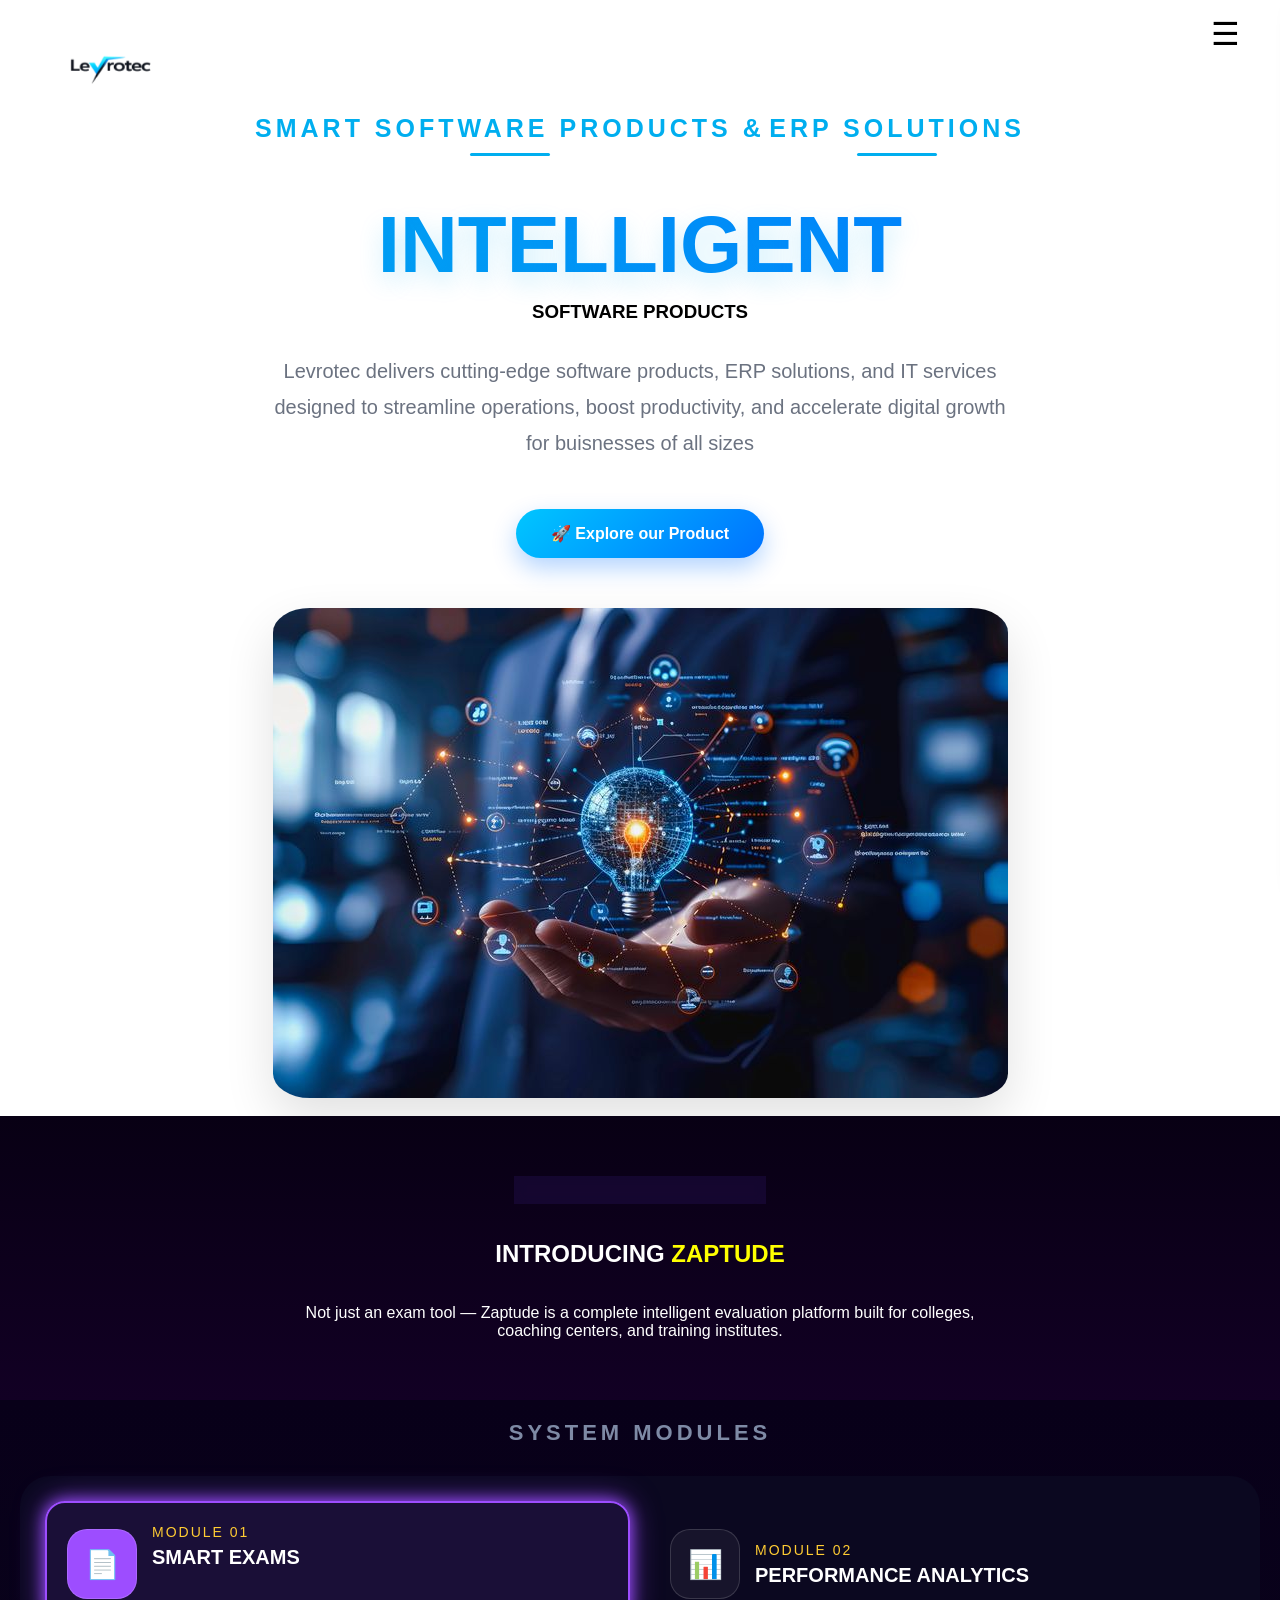
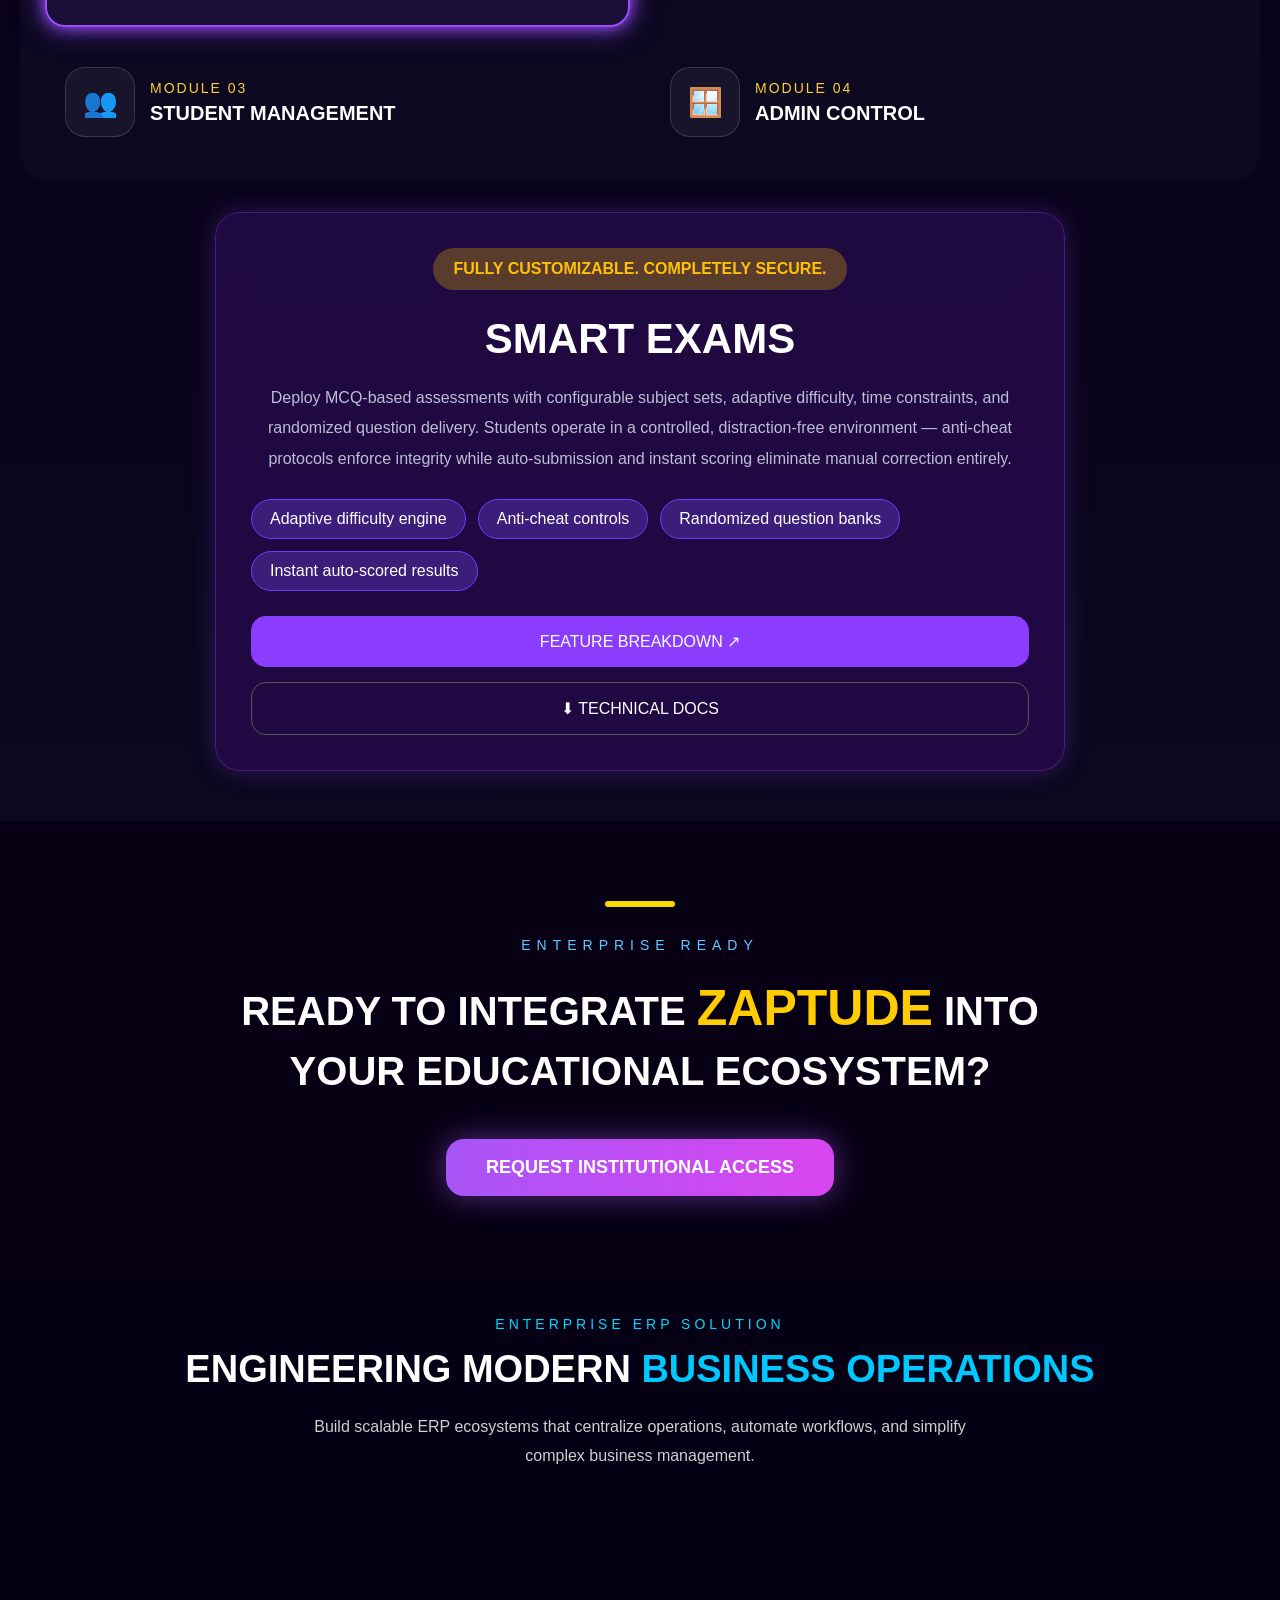
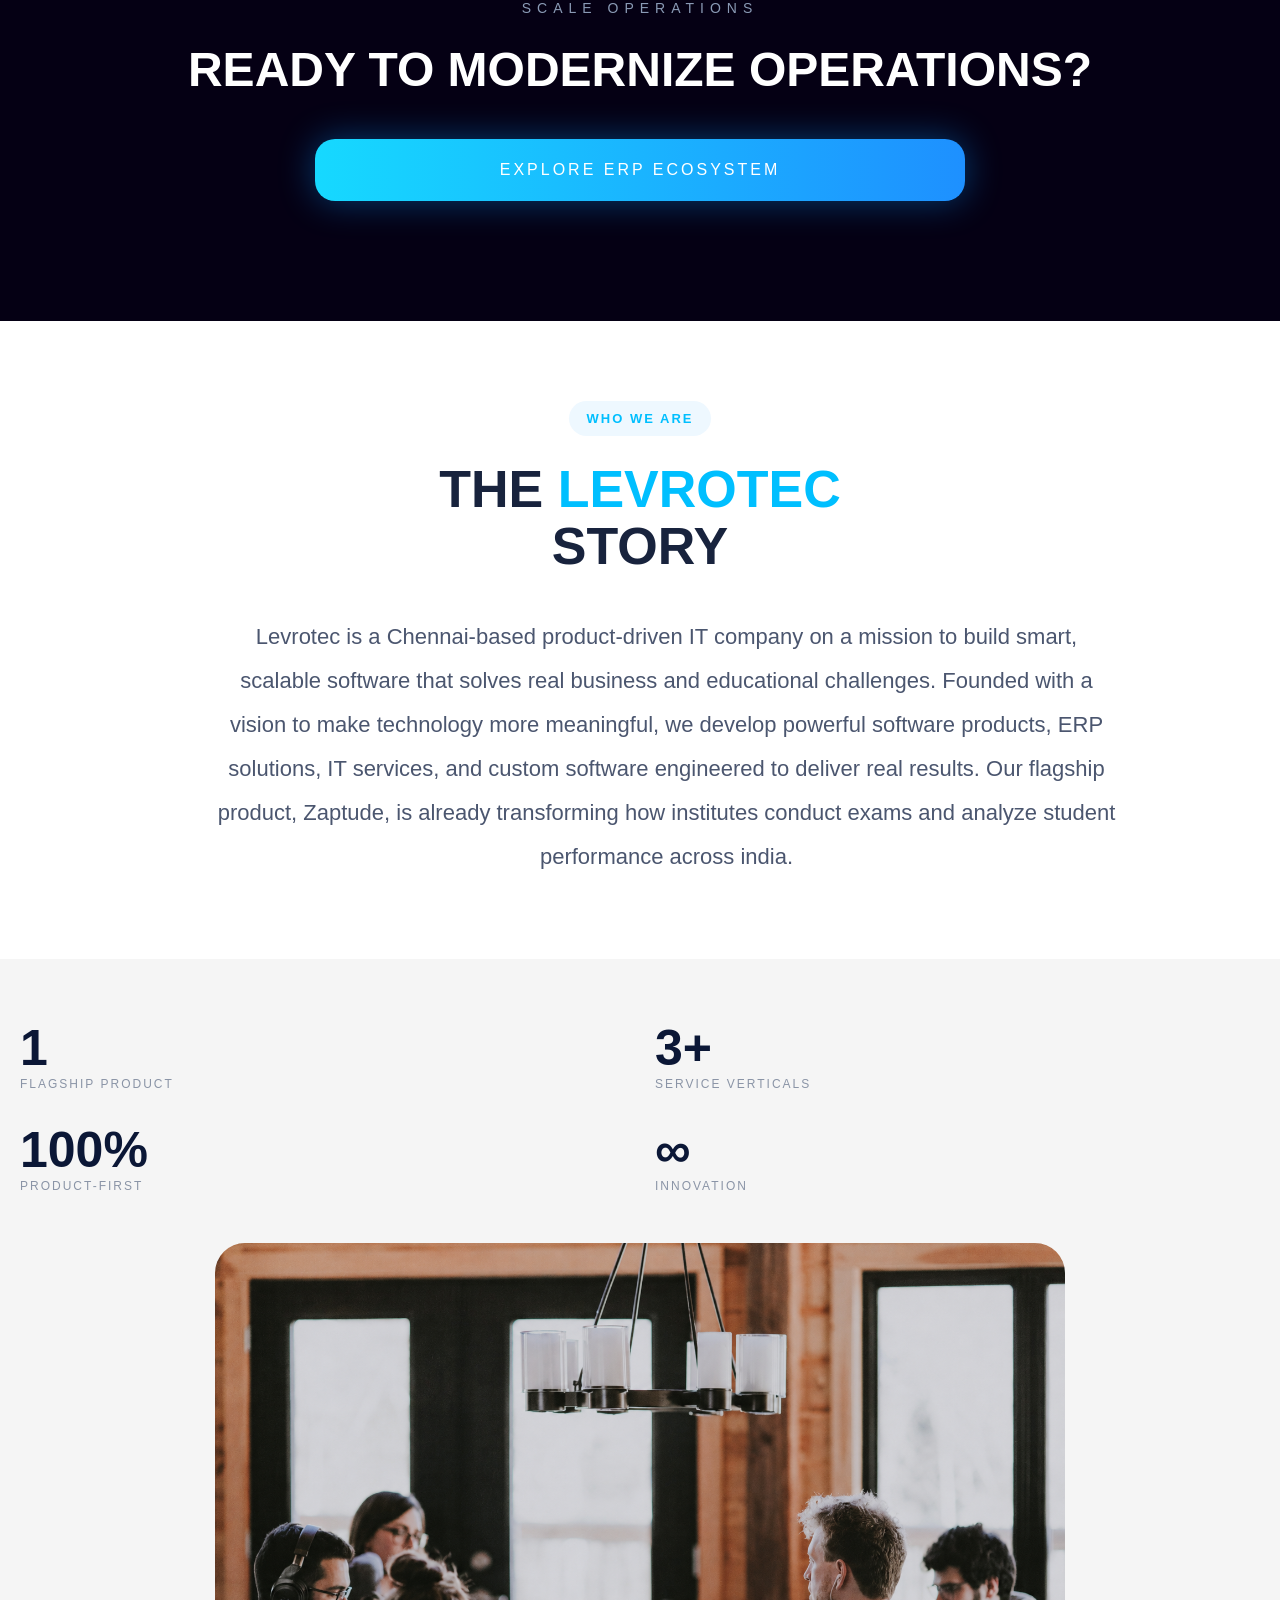
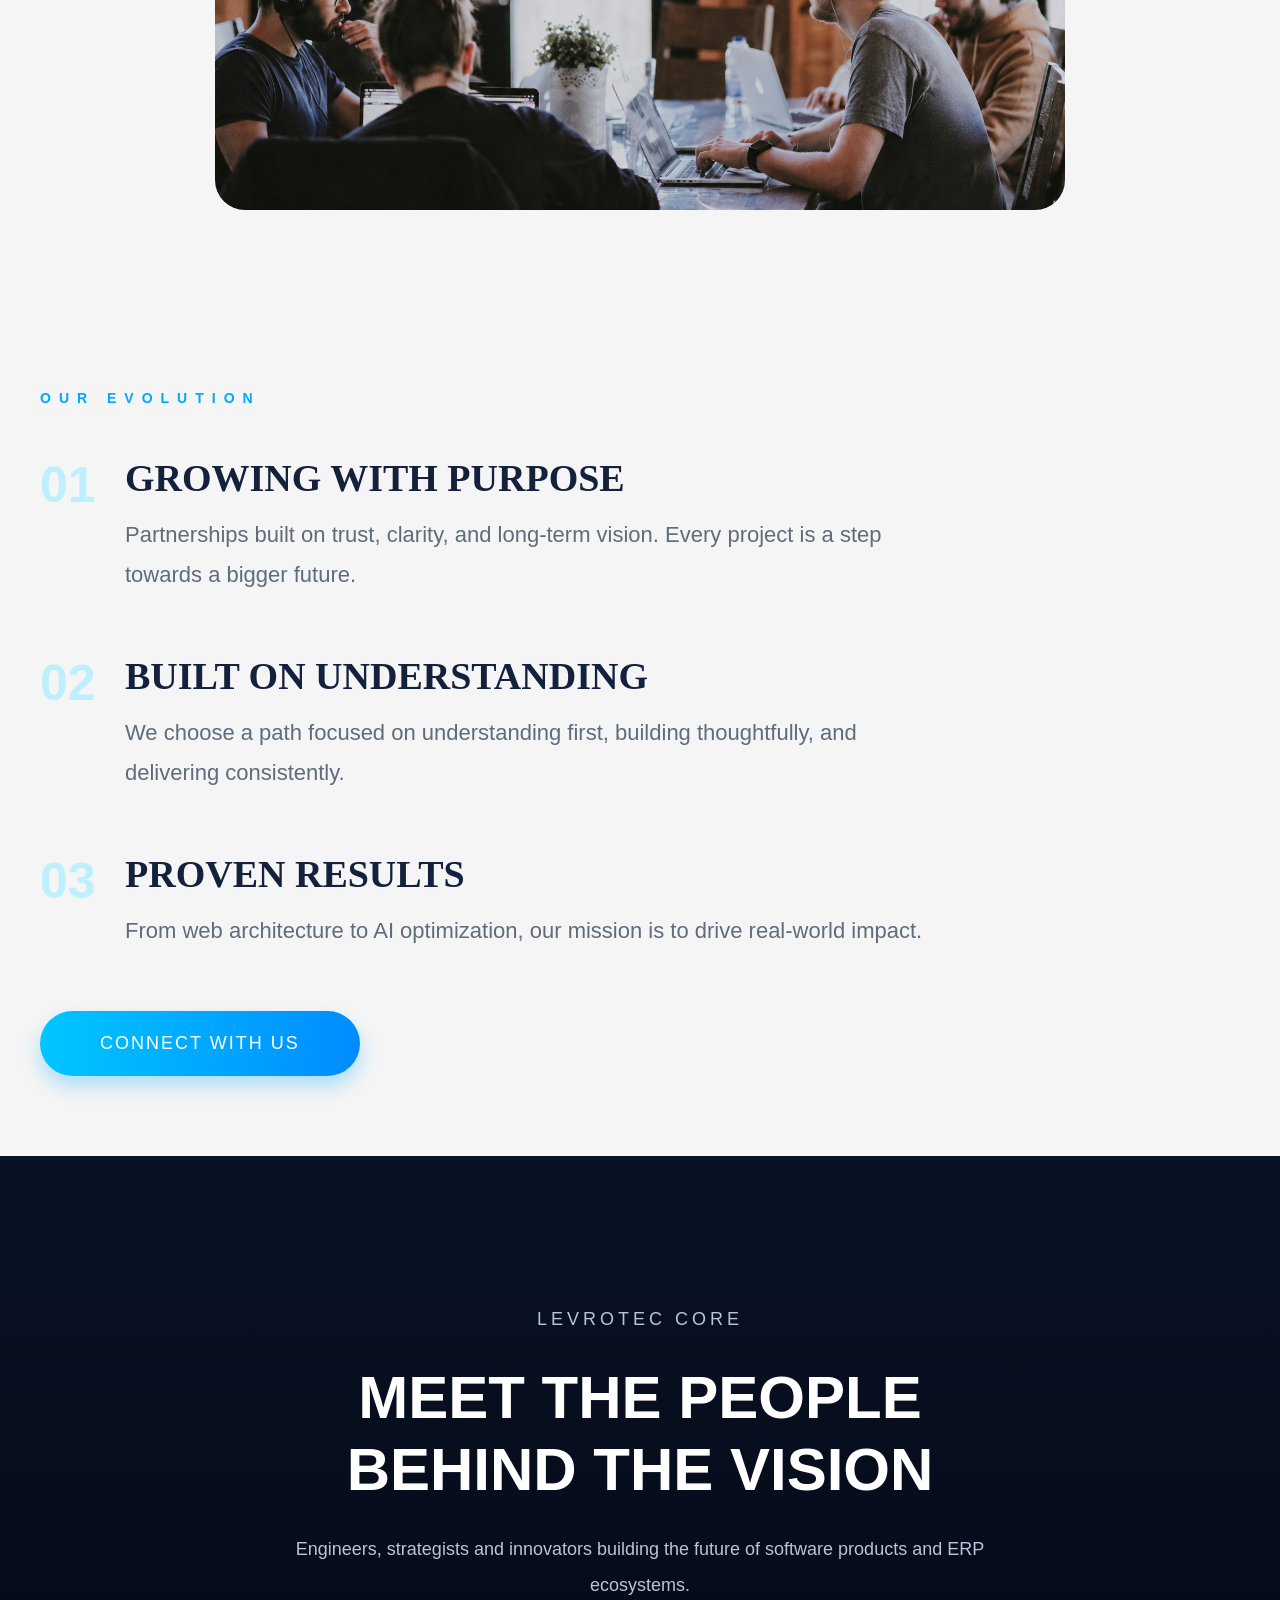
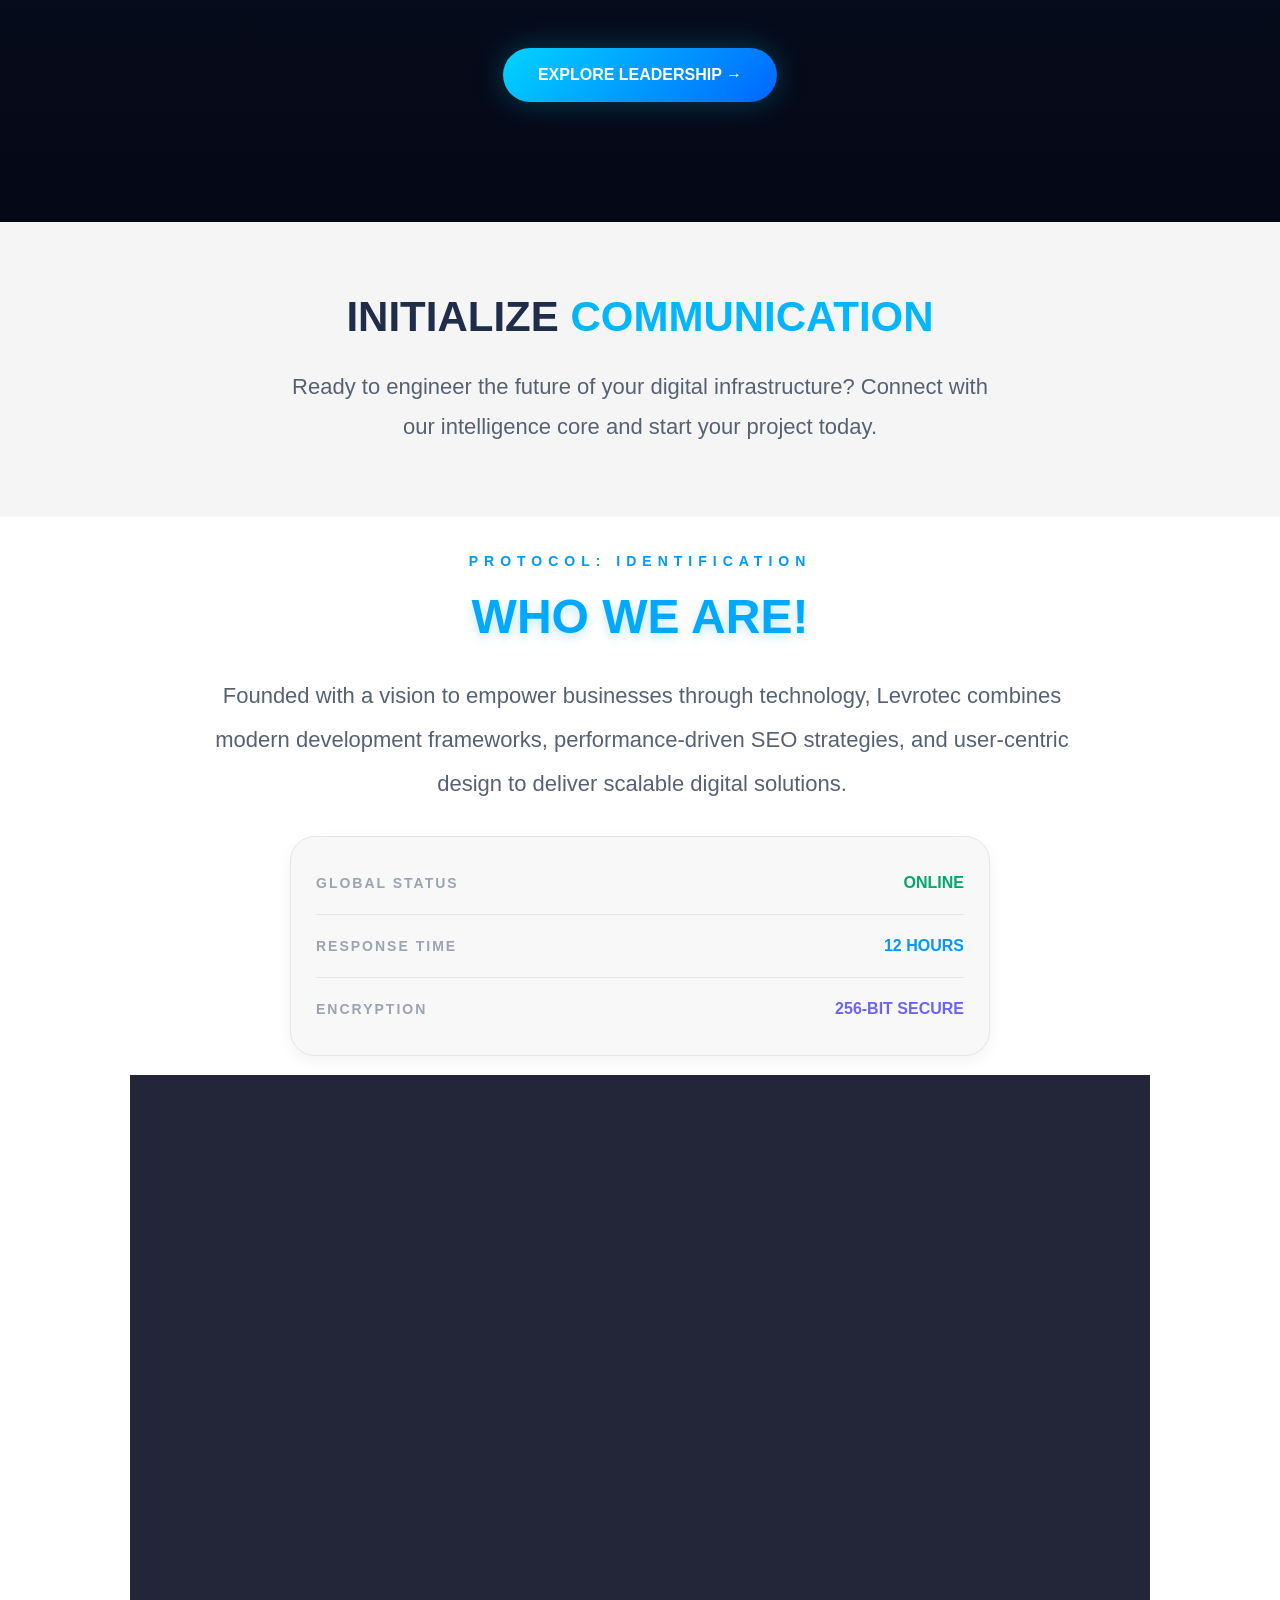
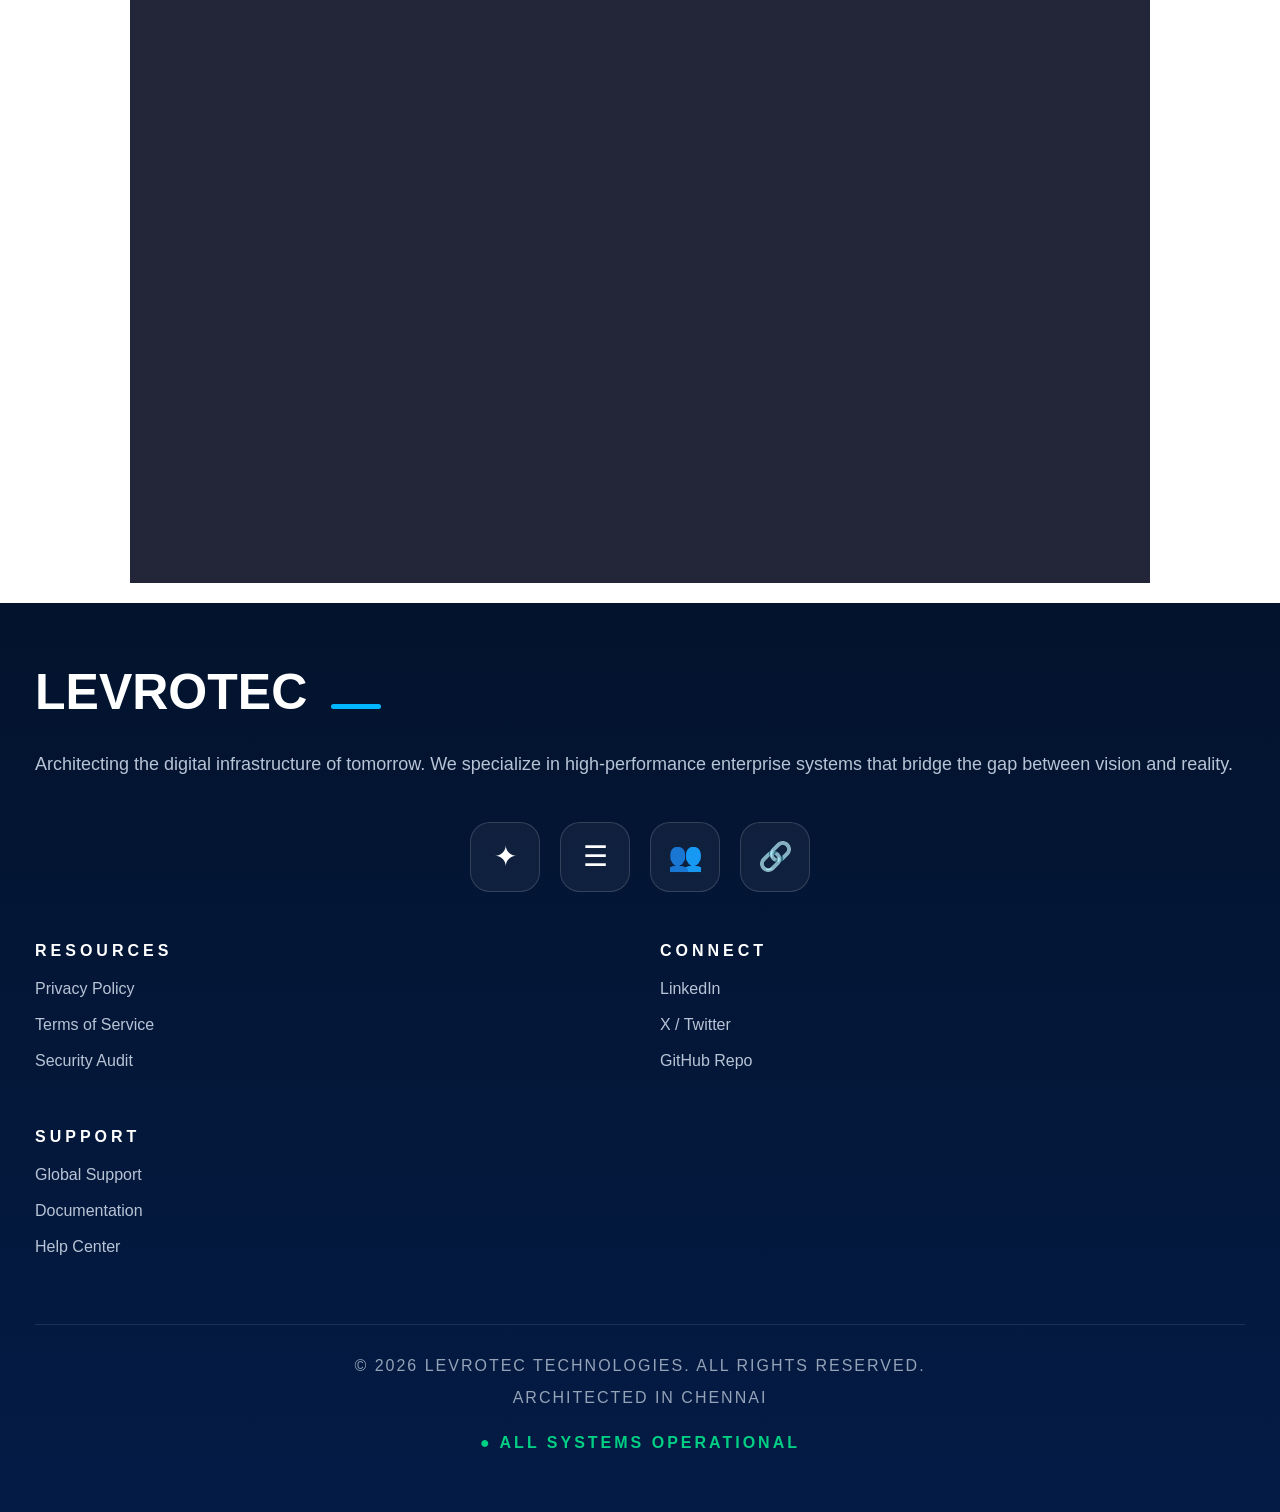
==== commit 1715f8d8: "Update home.html" ====
--- a/home.html
+++ b/home.html
@@ -39,10 +39,6 @@
     <div class="power">
     <center>
 
-        <div class="typing-container">
-            <span id="typing"></span>
-        </div>
-
         <div class="intel">
             <h3>INTELLIGENT</h3>
         </div>
@@ -642,4 +638,4 @@
 
     <script src="index.js"></script>
 </body>
-</html>+</html>
